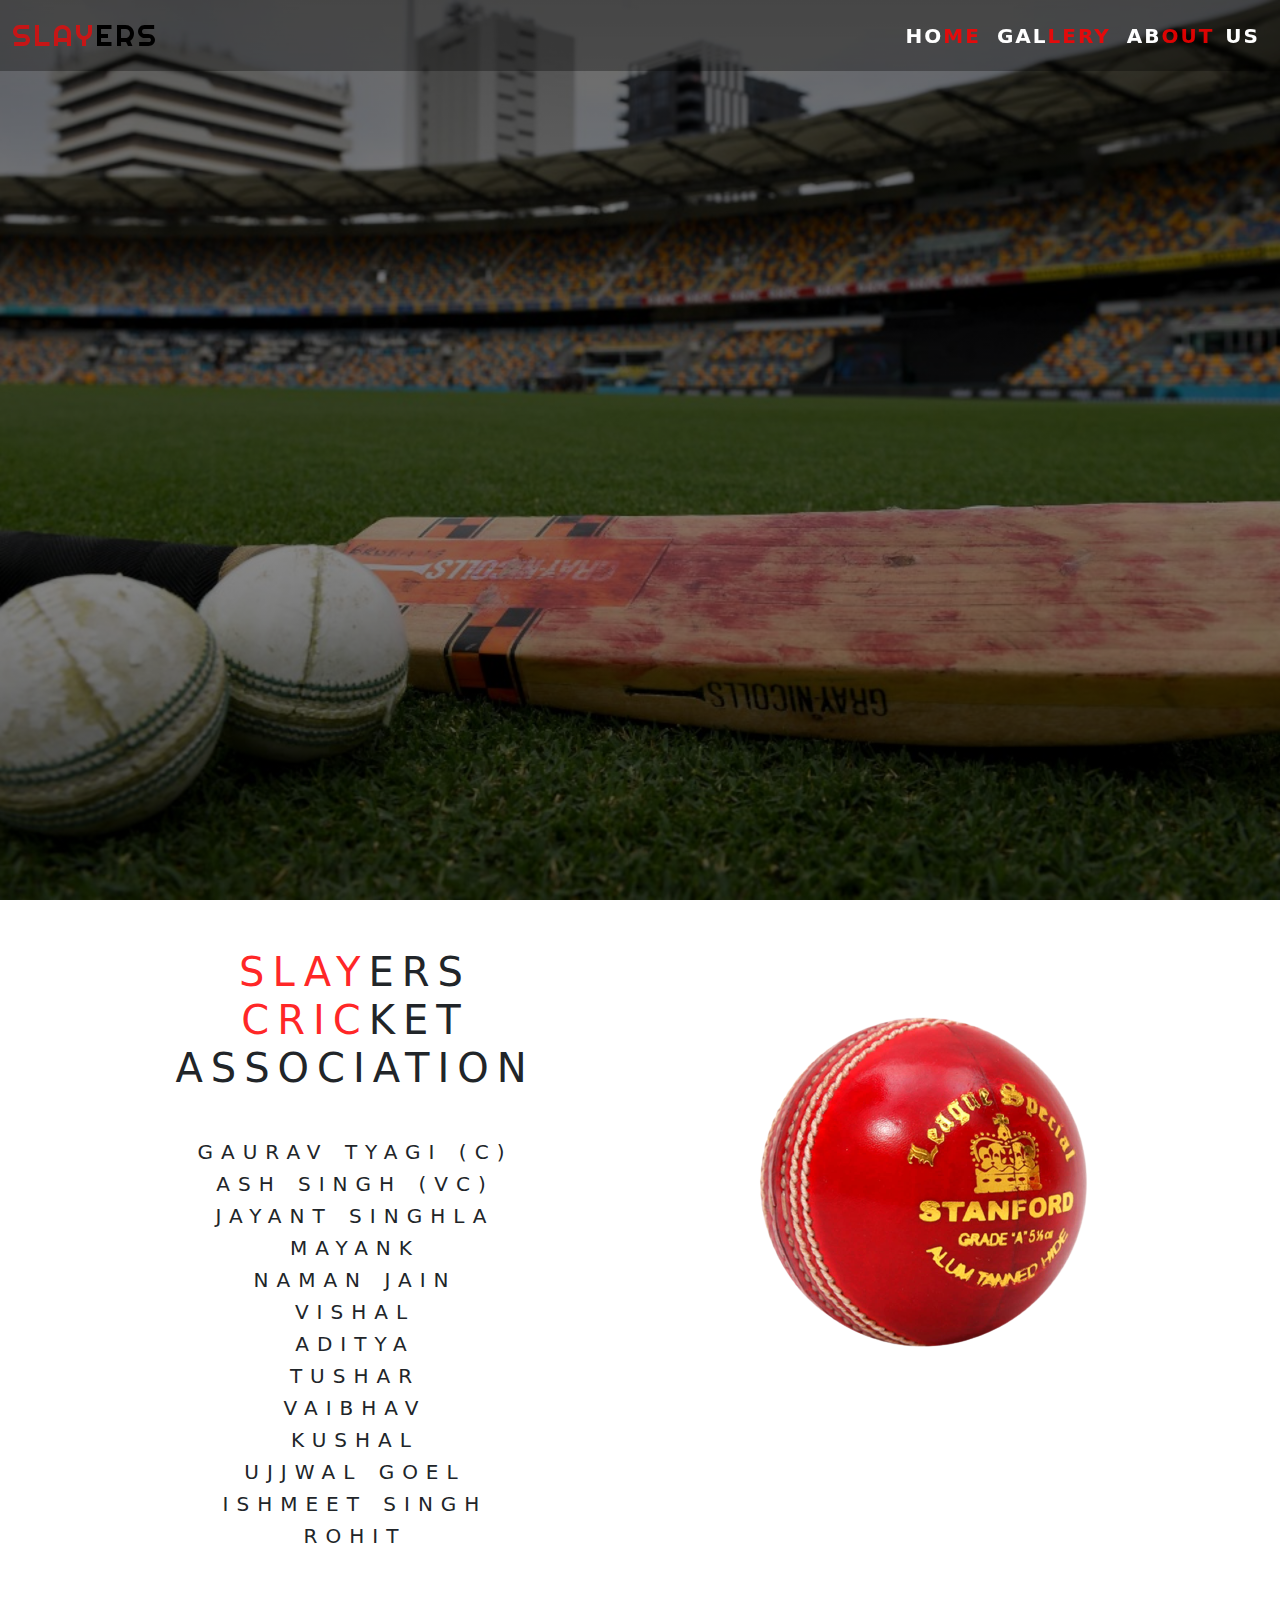
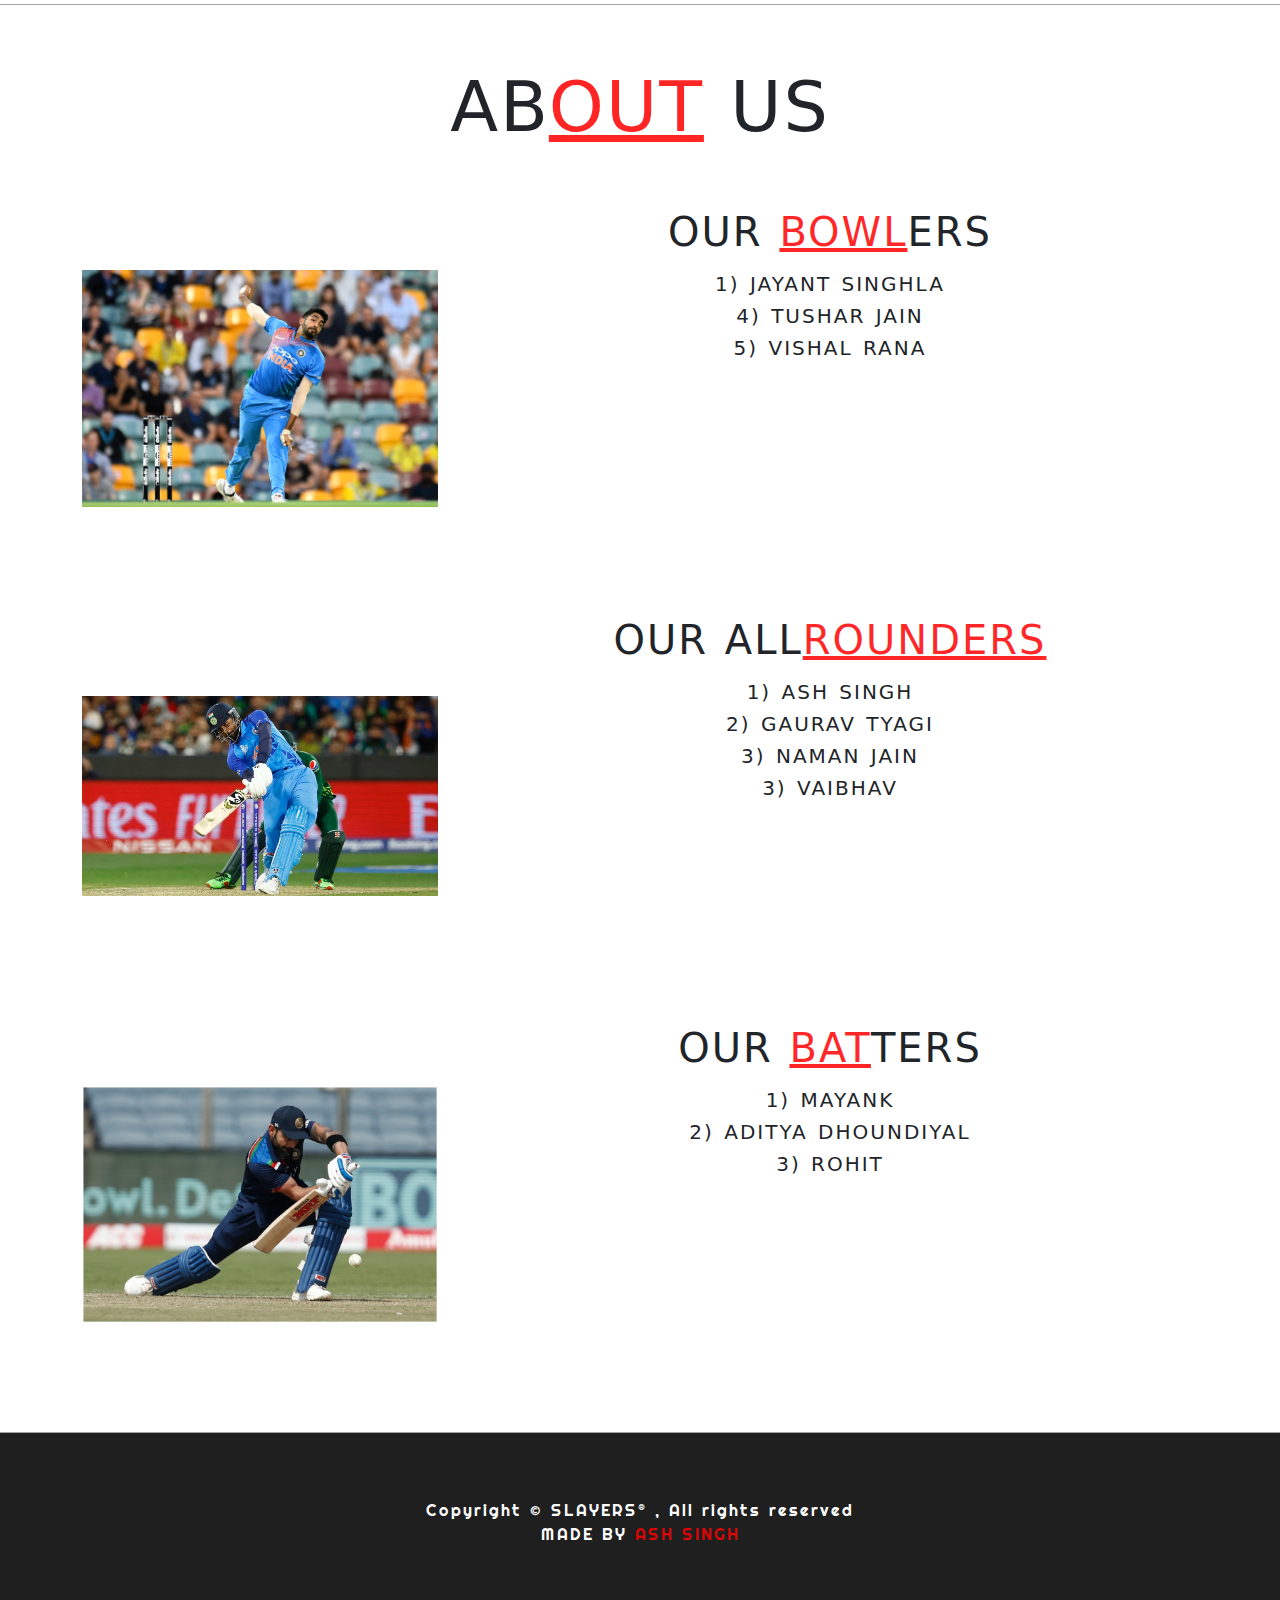
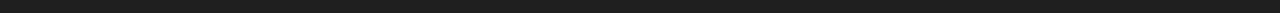
==== index.html @ 82006637 "SLAYER" ====
<!DOCTYPE html>
<html lang="en">
  <head>
    <meta charset="UTF-8" />
    <meta http-equiv="X-UA-Compatible" content="IE=edge" />
    <meta name="viewport" content="width=device-width, initial-scale=1.0" />
    <title>SLAYERS</title>
    <link rel="stylesheet" href="./assests/style.css" />
    <link rel="stylesheet" href="https://cdnjs.cloudflare.com/ajax/libs/font-awesome/6.4.0/css/all.min.css" integrity="sha512-iecdLmaskl7CVkqkXNQ/ZH/XLlvWZOJyj7Yy7tcenmpD1ypASozpmT/E0iPtmFIB46ZmdtAc9eNBvH0H/ZpiBw==" crossorigin="anonymous" referrerpolicy="no-referrer" />
    <link
      rel="stylesheet"
      href="./assests/bootstrap-5.1.3/dist/css/bootstrap.min.css"
    />
    <link rel="icon" href="./assests/Images/dsc-removebg-preview.png">
  </head>
  <body>

    <!-- top button -->
    <a href="#" class="to-top">
      <i class="fas fa-chevron-up"></i>
    </a>

    <!-- NAVBAR -->

     <div class="bg">
      <div class="navbar navbar-expand-lg">
        <div class="container-fluid me-auto">
          <p class="navbar-brand text-black"  href="#">
            <span class="navbar_span">SLAY</span
            ><span class="navbar_span_1">ERS</span>
          </p>
          <button class="navbar-toggler"
            type="button"
            data-bs-toggle="collapse"
            data-bs-target="#abc">
            <span class="navbar-toggler-icon"></span>
          </button>

          <div class="collapse navbar-collapse" id="abc">
            <ul class="navbar-nav ms-auto mb-2 mb-lg-0">
                <li class="nav-item"><a href="index.html" class="nav-link">HO<span class="links">ME</span></a></li>
                <li class="nav-item"><a href="#" class="nav-link">GAL<span class="links">LERY</span></a></li>
                <li class="nav-item"><a href="#" class="nav-link">AB<span class="links">OUT</span> US</a></li>
            </ul>
          </div>  

          </div>
        </div>
      </div>
    </div>  




    <!-- bodypart -->
<div style="border-bottom: 1px solid rgba(0, 0, 0, 0.356);">
    <div class="container my-5" >
      <div class="row ">
        <div class="col-12 col-lg-6 col-md-6 col-sm-12  text-center" style="letter-spacing: 8px;">
          <p class="h1"> <span class="links">SLAY</span>ERS </p>
          <p class="h1"> <span class="links">CRIC</span>KET </p>
          <p class="h1"> ASSOCIATION </p>

          <p class='my-5 text-start'>
            <p class="h5 mb-2 plane" ><a href="https://www.instagram.com/gaurav9___/" class="text-dark text-decoration-none">GAURAV TYAGI (C)</a></p>
            <p class="h5 mb-2" ><a href="https://www.instagram.com/_ashpreet.singh21/" class="text-dark text-decoration-none">ASH SINGH (VC)</a></p>
            <p class="h5 mb-2" ><a href="https://www.instagram.com/jayantsinghla/" class="text-dark text-decoration-none">JAYANT SINGHLA</a></p>
            <p class="h5 mb-2" ><a href="https://www.instagram.com/mayank.ch0607/" class="text-dark text-decoration-none">MAYANK</a></p>
            <p class="h5 mb-2" ><a href="https://www.instagram.com/naman.jain_1/" class="text-dark text-decoration-none">NAMAN JAIN</a></p>
            <p class="h5 mb-2" ><a href="https://www.instagram.com/ranavishal024/" class="text-dark text-decoration-none">VISHAL</a></p>
            <p class="h5 mb-2" ><a href="https://www.instagram.com/adidh_0905/" class="text-dark text-decoration-none">ADITYA </a></p>
            <p class="h5 mb-2" ><a href="https://www.instagram.com/tusharjain387/" class="text-dark text-decoration-none">TUSHAR</a></p>
            <p class="h5 mb-2" ><a href="#" class="text-dark text-decoration-none">VAIBHAV</a></p>
            <p class="h5 mb-2" ><a href="https://www.instagram.com/kushal_gamer/" class="text-dark text-decoration-none">KUSHAL</a></p>
            <p class="h5 mb-2" ><a href="https://www.instagram.com/ujjwalgoel9/" class="text-dark text-decoration-none">UJJWAL GOEL</a></p>
            <p class="h5 mb-2" ><a href="https://www.instagram.com/ish.meet9716/" class="text-dark text-decoration-none">ISHMEET SINGH</a></p>
            <p class="h5 mb-2" ><a href="#" class="text-dark text-decoration-none">ROHIT</a></p>
          </p>
        </div>
        <div class="col-12 col-lg-6 col-md-6 col-sm-12">
          <img src="./assests/Images/ball.png" class="ball img-fluid" alt="">
        </div>
      </div>

    </div>
  </div>


<div style="border-bottom: 1px solid rgba(0, 0, 0, 0.356);">
    <div class="container text-center ">
      <p class="about" style="cursor: pointer; margin: 50px 0px;">AB<span class="links " style="text-decoration: underline;">OUT</span> US</p>

      <div class="row  my-5 justify-content-center">
        <div class="col-12 col-lg-4 col-md-4 col-sm-12 mb-3 mb-lg-0 mb-sm-3 mb-md-0">
          <div class="bg_2"></div>
        </div>
        <div class="col-12 col-lg-8 col-md-8 col-sm-12 text-center">
            <p class="h1 mb-3">OUR <span class="links" style="text-decoration: underline;">BOWL</span>ERS</p>
            <p class="h5 mb-2"> 1) JAYANT SINGHLA</p>
            <p class="h5 mb-2"> 4) TUSHAR JAIN</p>
            <p class="h5 mb-2"> 5) VISHAL RANA</p>
        </div>
      </div>

      <div class="row h-50 my-5 justify-content-center">
        <div class="col-12 col-lg-4 col-md-4 col-sm-12 mb-3 mb-lg-0 mb-sm-3 mb-md-0  ">
          <div class="bg_3"></div>
        </div>
        <div class="col-12 col-lg-8 col-md-8 col-sm-12 text-center">
            <p class="h1 mb-3">OUR ALL<span class="links" style="text-decoration: underline;">ROUNDERS</span></p>
            <p class="h5 mb-2"> 1) ASH SINGH</p>
            <p class="h5 mb-2"> 2) GAURAV TYAGI</p>
            <p class="h5 mb-2"> 3) NAMAN JAIN</p>
            <p class="h5 mb-2"> 3) VAIBHAV</p>
        </div>
      </div>

      <div class="row h-50 my-5 justify-content-center">
        <div class="col-12 col-lg-4 col-md-4 col-sm-12 mb-3 mb-lg-0 mb-sm-3 mb-md-0 ">
          <div class="bg_4"></div>
        </div>
        <div class="col-12 col-lg-8 col-md-8 col-sm-12 text-center">
            <p class="h1 mb-3">OUR <span class="links" style="text-decoration: underline;">BAT</span>TERS</p>
            <p class="h5 mb-2"> 1) MAYANK</p>
            <p class="h5 mb-2"> 2) ADITYA DHOUNDIYAL</p>
            <p class="h5 mb-2"> 3) ROHIT</p>
        </div>
      </div>

    </div>
    </div>


    <footer>
      <div class="bg_5">
        <p>	Copyright © <span style="cursor: pointer;"> SLAYERS® </span></span>, <span class="links_1">All rights reserved</span></p>
        <p>MADE BY  <a href="https://ashpreetsingh9315.github.io/" class="text-decoration-none" style="cursor: pointer;"><span class="links"> ASH SINGH </span></a></p>
      </div>
    </footer>















    <script src="./assests/bootstrap-5.1.3/dist/js/bootstrap.bundle.min.js"></script>
    <script src="./assests/Javascript.js"></script>
  </body>
</html>
---- assests/style.css ----
@import url('https://fonts.googleapis.com/css2?family=Righteous&display=swap');

*{
    margin: 0;
    padding: 0;
    box-sizing: border-box;
}

p{
    margin-bottom: 0px !important;
}

body{
    width: 100%;
    word-spacing: 2px;
    letter-spacing: 2px;
    font-family: 'Righteous', cursive;
}

.bg{
    background: linear-gradient(rgba(0, 0, 0, 0.600),rgba(0, 0, 0, 0.436),rgba(0, 0, 0, 0.568)) ,url(./Images/cricket-1.jpg) ;
    height: 100vh;
    width: 100%;
    background-position: center;
    background-repeat: no-repeat;
    background-size: cover;
}


/* top button */

.to-top {
    background:#1f1f1f;
    position: fixed;
    bottom: 16px;
    right:32px;
    width:50px;
    height:50px;
    border-radius: 50%;
    display: flex;
    align-items: center;
    justify-content: center;
    font-size:32px;
    color: white;
    text-decoration: none;
    opacity:0;
    pointer-events: none;
    transition: all .4s;
    z-index: 3000;
  }
 
  .to-top.active {
    bottom:32px;
    pointer-events: auto;
    opacity:1;
  }



/* navbar */
 
.navbar{
    background-color: rgba(0, 0, 0, 0.308);
    position: fixed !important;
    top: 0 !important;
    width: 100vw;
    z-index: 100;
} 

.navbar_span{
    font-size: 30px;
    font-family: 'Righteous', cursive;
    color: rgba(255, 0, 0, 0.696);
    cursor: pointer;
}

.navbar_span_1{
    font-family: 'Righteous', cursive;
    font-size: 30px;
    cursor: pointer;
    transition: 0.4s ;
}

.nav-link{
    font-size: 20px;
    color: white!important;
    font-weight: 600;
}

.links{
    color: rgba(255, 0, 0, 0.854) !important;
    /* background: rgba(255, 255, 255, 0.374); */
}




/* animation */

.ball{
    animation: ball 20s infinite linear;
    transition: 0.5s all;
}

 

@keyframes ball {
    100%{
        transform: rotate(-360deg);
    }
}


/* about us */

.about{
    font-size: 70px;
}


/* background image 2 */

.bg_2{
    background: url(./Images/boom.jpg) ;
    height: 40vh;
    width: 100%;
     background-repeat: no-repeat;   
     background-position: center;
     background-size: contain;
}
 

.bg_3{
    background: url(./Images/hp.webp) ;
    height: 40vh;
    width: 100%;
     background-repeat: no-repeat;   
     background-position: center;
     background-size: contain;
}

.bg_4{
    background: url(./Images/vk.jpg) ;
    height: 40vh;
    width: 100%;
     background-repeat: no-repeat;   
     background-position: center;
     background-size: contain;
}

.bg_5{
    background-color:#1f1f1f;
    color: white;
    font-family: 'Righteous', cursive;
    width: 100%;
    height: 20vh;
    display: flex;
    justify-content: center;
    align-items: center;
    flex-direction: column;
}

@media screen and (max-width: 400px) {
    .links_1{
        display: none;
    }
}
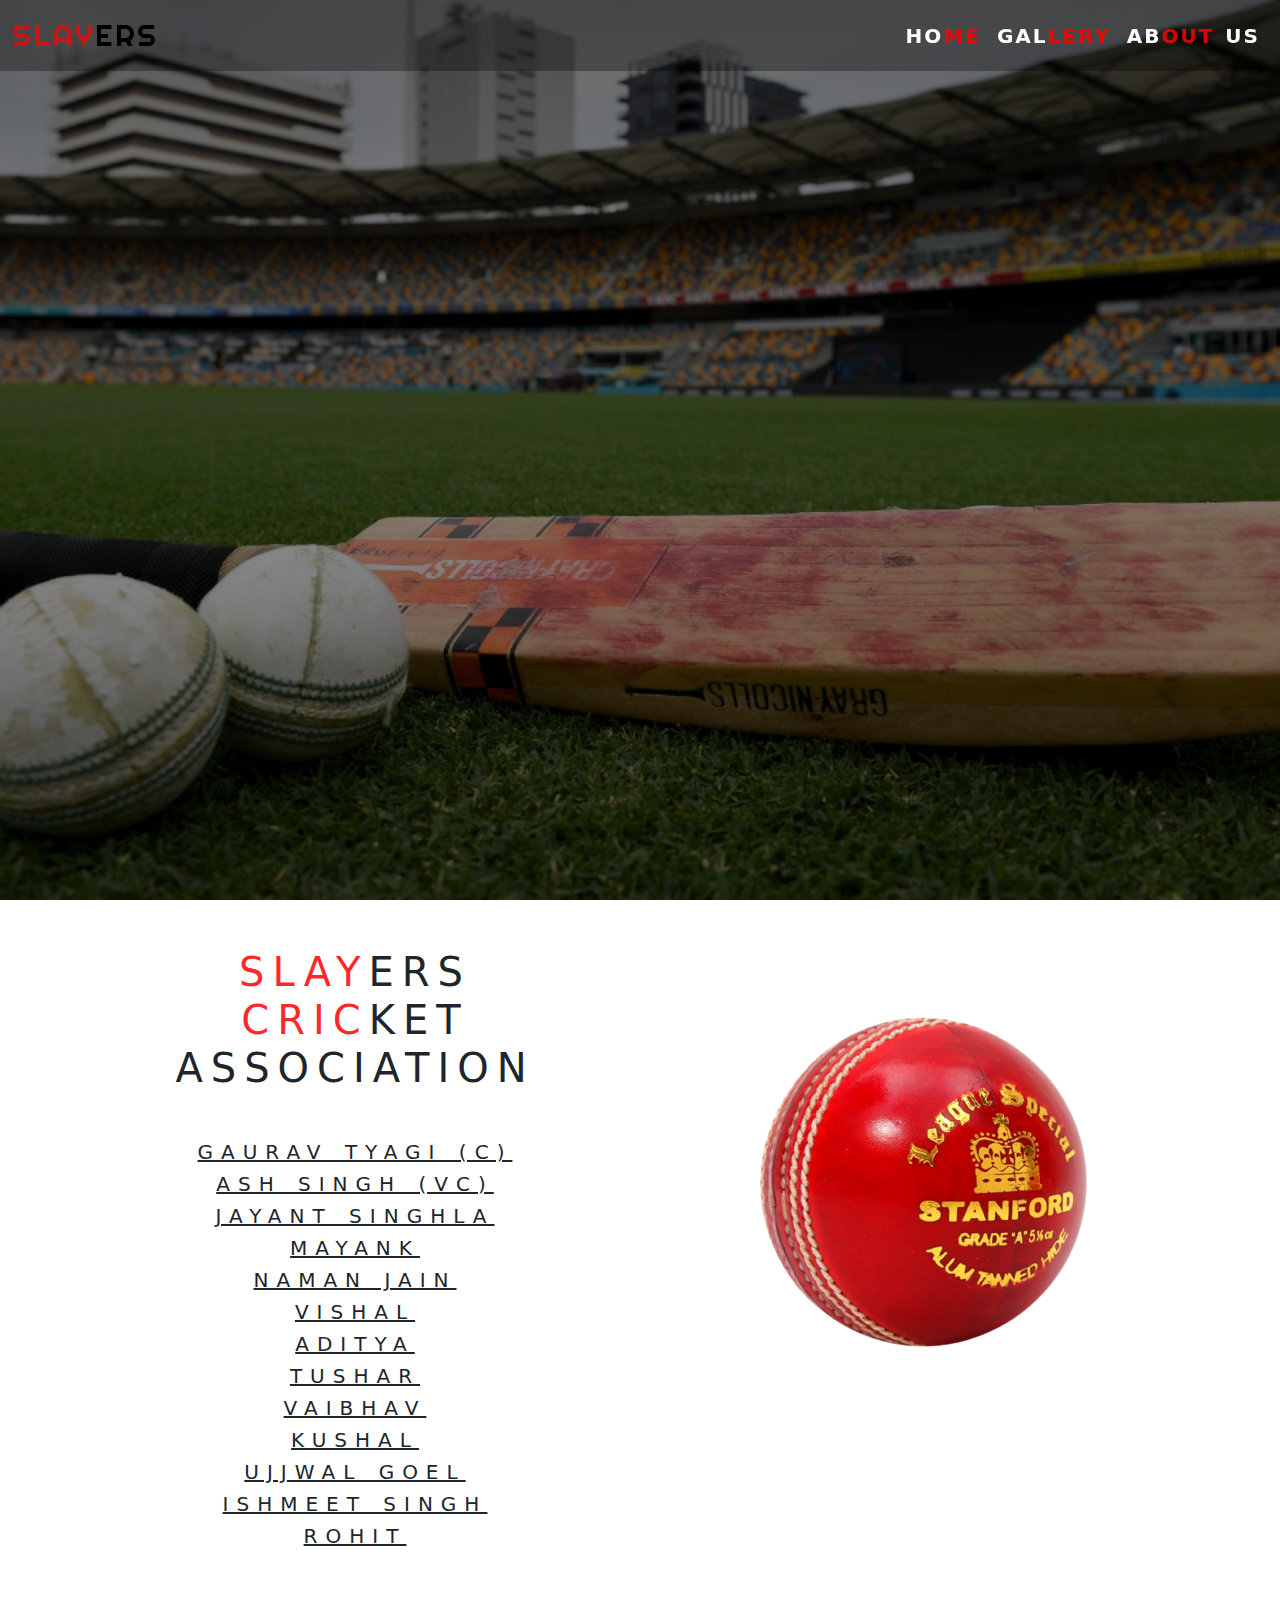
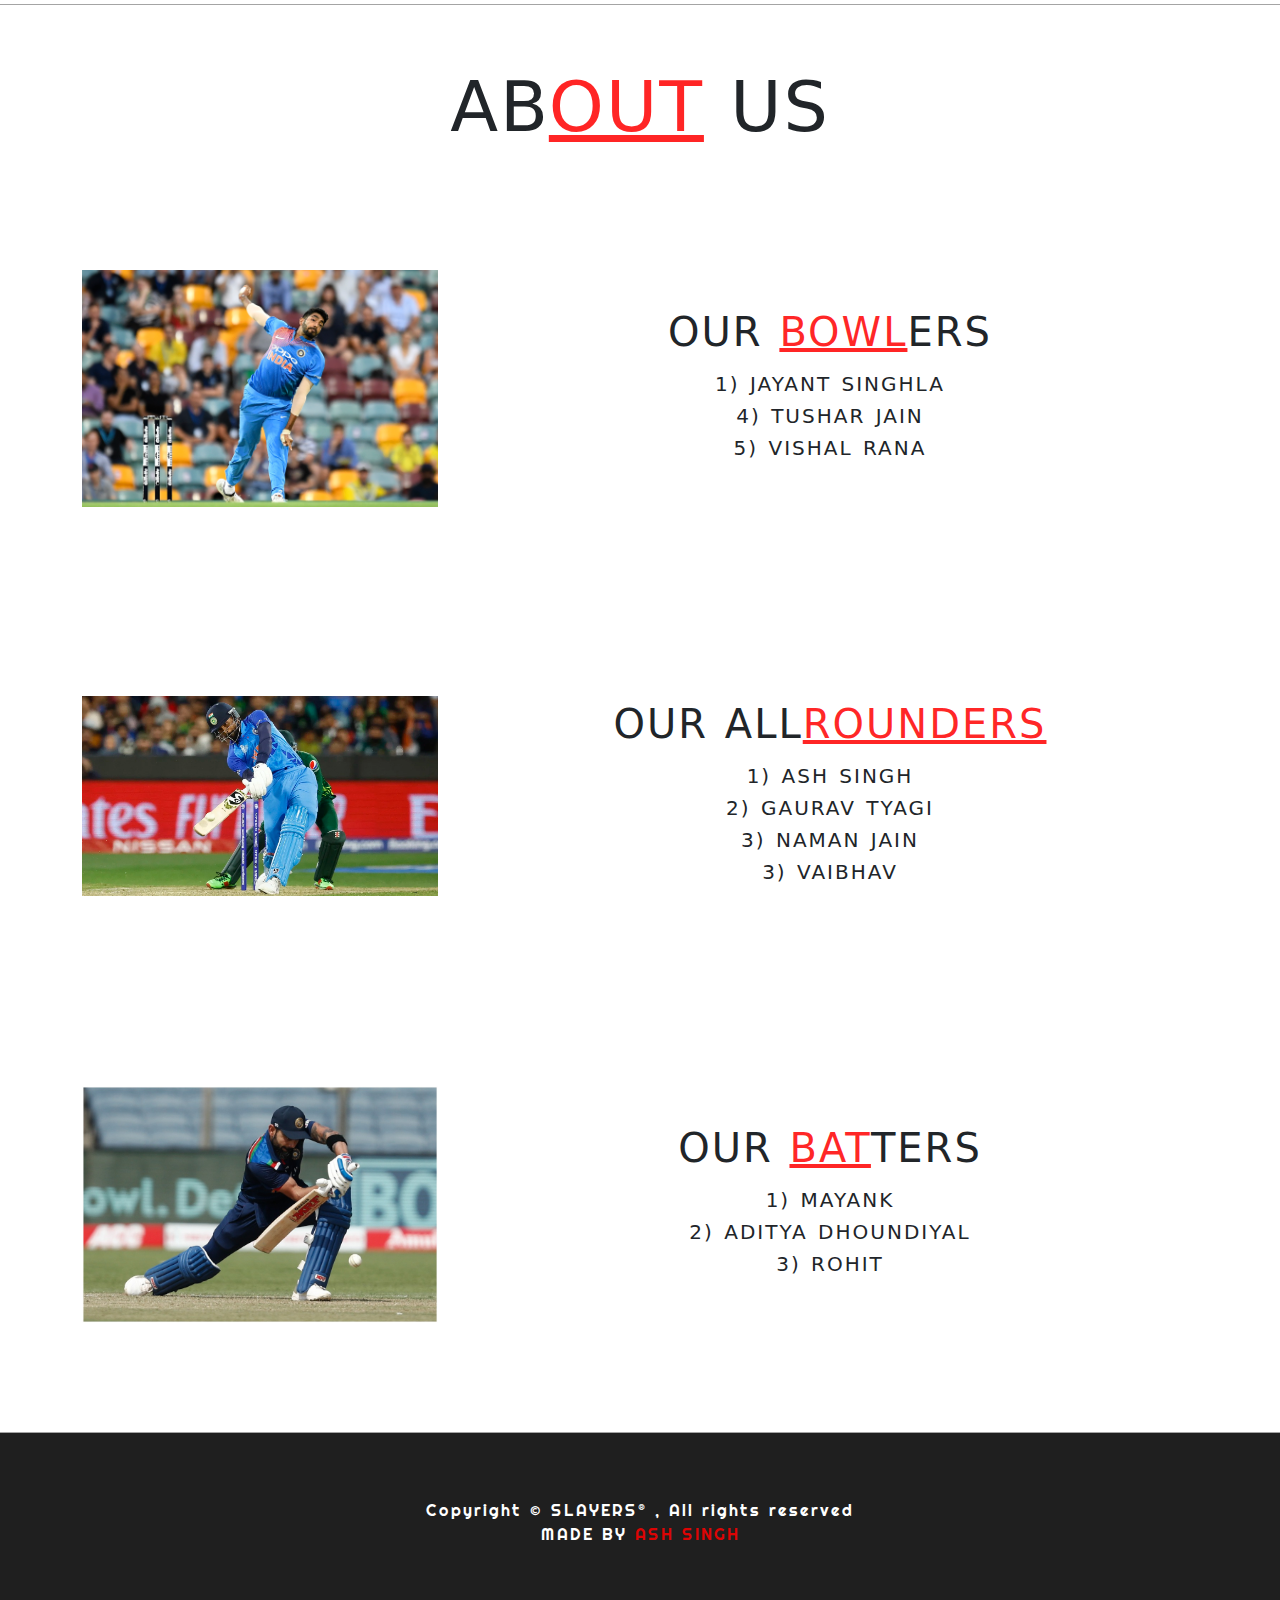
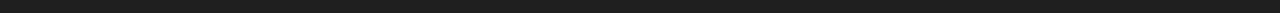
==== commit e7718a62: "slayer" ====
--- a/index.html
+++ b/index.html
@@ -35,12 +35,11 @@
             data-bs-target="#abc">
             <span class="navbar-toggler-icon"></span>
           </button>
-
           <div class="collapse navbar-collapse" id="abc">
             <ul class="navbar-nav ms-auto mb-2 mb-lg-0">
                 <li class="nav-item"><a href="index.html" class="nav-link">HO<span class="links">ME</span></a></li>
                 <li class="nav-item"><a href="#" class="nav-link">GAL<span class="links">LERY</span></a></li>
-                <li class="nav-item"><a href="#" class="nav-link">AB<span class="links">OUT</span> US</a></li>
+                <li class="nav-item"><a href="#about" class="nav-link">AB<span class="links">OUT</span> US</a></li>
             </ul>
           </div>  
 
@@ -62,19 +61,19 @@
           <p class="h1"> ASSOCIATION </p>
 
           <p class='my-5 text-start'>
-            <p class="h5 mb-2 plane" ><a href="https://www.instagram.com/gaurav9___/" class="text-dark text-decoration-none">GAURAV TYAGI (C)</a></p>
-            <p class="h5 mb-2" ><a href="https://www.instagram.com/_ashpreet.singh21/" class="text-dark text-decoration-none">ASH SINGH (VC)</a></p>
-            <p class="h5 mb-2" ><a href="https://www.instagram.com/jayantsinghla/" class="text-dark text-decoration-none">JAYANT SINGHLA</a></p>
-            <p class="h5 mb-2" ><a href="https://www.instagram.com/mayank.ch0607/" class="text-dark text-decoration-none">MAYANK</a></p>
-            <p class="h5 mb-2" ><a href="https://www.instagram.com/naman.jain_1/" class="text-dark text-decoration-none">NAMAN JAIN</a></p>
-            <p class="h5 mb-2" ><a href="https://www.instagram.com/ranavishal024/" class="text-dark text-decoration-none">VISHAL</a></p>
-            <p class="h5 mb-2" ><a href="https://www.instagram.com/adidh_0905/" class="text-dark text-decoration-none">ADITYA </a></p>
-            <p class="h5 mb-2" ><a href="https://www.instagram.com/tusharjain387/" class="text-dark text-decoration-none">TUSHAR</a></p>
-            <p class="h5 mb-2" ><a href="#" class="text-dark text-decoration-none">VAIBHAV</a></p>
-            <p class="h5 mb-2" ><a href="https://www.instagram.com/kushal_gamer/" class="text-dark text-decoration-none">KUSHAL</a></p>
-            <p class="h5 mb-2" ><a href="https://www.instagram.com/ujjwalgoel9/" class="text-dark text-decoration-none">UJJWAL GOEL</a></p>
-            <p class="h5 mb-2" ><a href="https://www.instagram.com/ish.meet9716/" class="text-dark text-decoration-none">ISHMEET SINGH</a></p>
-            <p class="h5 mb-2" ><a href="#" class="text-dark text-decoration-none">ROHIT</a></p>
+            <p class="h5 mb-2 plane" ><a href="https://www.instagram.com/gaurav9___/" class="text-dark  ">GAURAV TYAGI (C)</a></p>
+            <p class="h5 mb-2" ><a href="https://www.instagram.com/_ashpreet.singh21/" class="text-dark  ">ASH SINGH (VC)</a></p>
+            <p class="h5 mb-2" ><a href="https://www.instagram.com/jayantsinghla/" class="text-dark  ">JAYANT SINGHLA</a></p>
+            <p class="h5 mb-2" ><a href="https://www.instagram.com/mayank.ch0607/" class="text-dark  ">MAYANK</a></p>
+            <p class="h5 mb-2" ><a href="https://www.instagram.com/naman.jain_1/" class="text-dark  ">NAMAN JAIN</a></p>
+            <p class="h5 mb-2" ><a href="https://www.instagram.com/ranavishal024/" class="text-dark  ">VISHAL</a></p>
+            <p class="h5 mb-2" ><a href="https://www.instagram.com/adidh_0905/" class="text-dark   ">ADITYA </a></p>
+            <p class="h5 mb-2" ><a href="https://www.instagram.com/tusharjain387/" class="text-dark  ">TUSHAR</a></p>
+            <p class="h5 mb-2" ><a href="https://www.instagram.com/vaibh.av2611/" class="text-dark">VAIBHAV</a></p>
+            <p class="h5 mb-2" ><a href="https://www.instagram.com/kushal_gamer/" class="text-dark  ">KUSHAL</a></p>
+            <p class="h5 mb-2" ><a href="https://www.instagram.com/ujjwalgoel9/" class="text-dark  ">UJJWAL GOEL</a></p>
+            <p class="h5 mb-2" ><a href="https://www.instagram.com/ish.meet9716/" class="text-dark  ">ISHMEET SINGH</a></p>
+            <p class="h5 mb-2" ><a href="#" class="text-dark  "  id="about">ROHIT</a></p>
           </p>
         </div>
         <div class="col-12 col-lg-6 col-md-6 col-sm-12">
@@ -87,10 +86,10 @@
 
 
 <div style="border-bottom: 1px solid rgba(0, 0, 0, 0.356);">
-    <div class="container text-center ">
+    <div class="container text-center" >
       <p class="about" style="cursor: pointer; margin: 50px 0px;">AB<span class="links " style="text-decoration: underline;">OUT</span> US</p>
 
-      <div class="row  my-5 justify-content-center">
+      <div class="row  my-5 justify-content-center align-items-center">
         <div class="col-12 col-lg-4 col-md-4 col-sm-12 mb-3 mb-lg-0 mb-sm-3 mb-md-0">
           <div class="bg_2"></div>
         </div>
@@ -102,7 +101,7 @@
         </div>
       </div>
 
-      <div class="row h-50 my-5 justify-content-center">
+      <div class="row h-50 my-5 justify-content-center align-items-center">
         <div class="col-12 col-lg-4 col-md-4 col-sm-12 mb-3 mb-lg-0 mb-sm-3 mb-md-0  ">
           <div class="bg_3"></div>
         </div>
@@ -115,7 +114,7 @@
         </div>
       </div>
 
-      <div class="row h-50 my-5 justify-content-center">
+      <div class="row h-50 my-5 justify-content-center align-items-center">
         <div class="col-12 col-lg-4 col-md-4 col-sm-12 mb-3 mb-lg-0 mb-sm-3 mb-md-0 ">
           <div class="bg_4"></div>
         </div>
--- a/assests/style.css
+++ b/assests/style.css
@@ -33,7 +33,7 @@
     background:#1f1f1f;
     position: fixed;
     bottom: 16px;
-    right:32px;
+    right:56px;
     width:50px;
     height:50px;
     border-radius: 50%;
@@ -46,7 +46,7 @@
     opacity:0;
     pointer-events: none;
     transition: all .4s;
-    z-index: 3000;
+    z-index: 30;
   }
  
   .to-top.active {
@@ -65,6 +65,7 @@
     top: 0 !important;
     width: 100vw;
     z-index: 100;
+    transition: 20s all;
 } 
 
 .navbar_span{
@@ -165,3 +166,10 @@
         display: none;
     }
 }
+
+@media screen and (max-width:700px) {
+.bg{
+    height: 86vh;
+}   
+    
+}
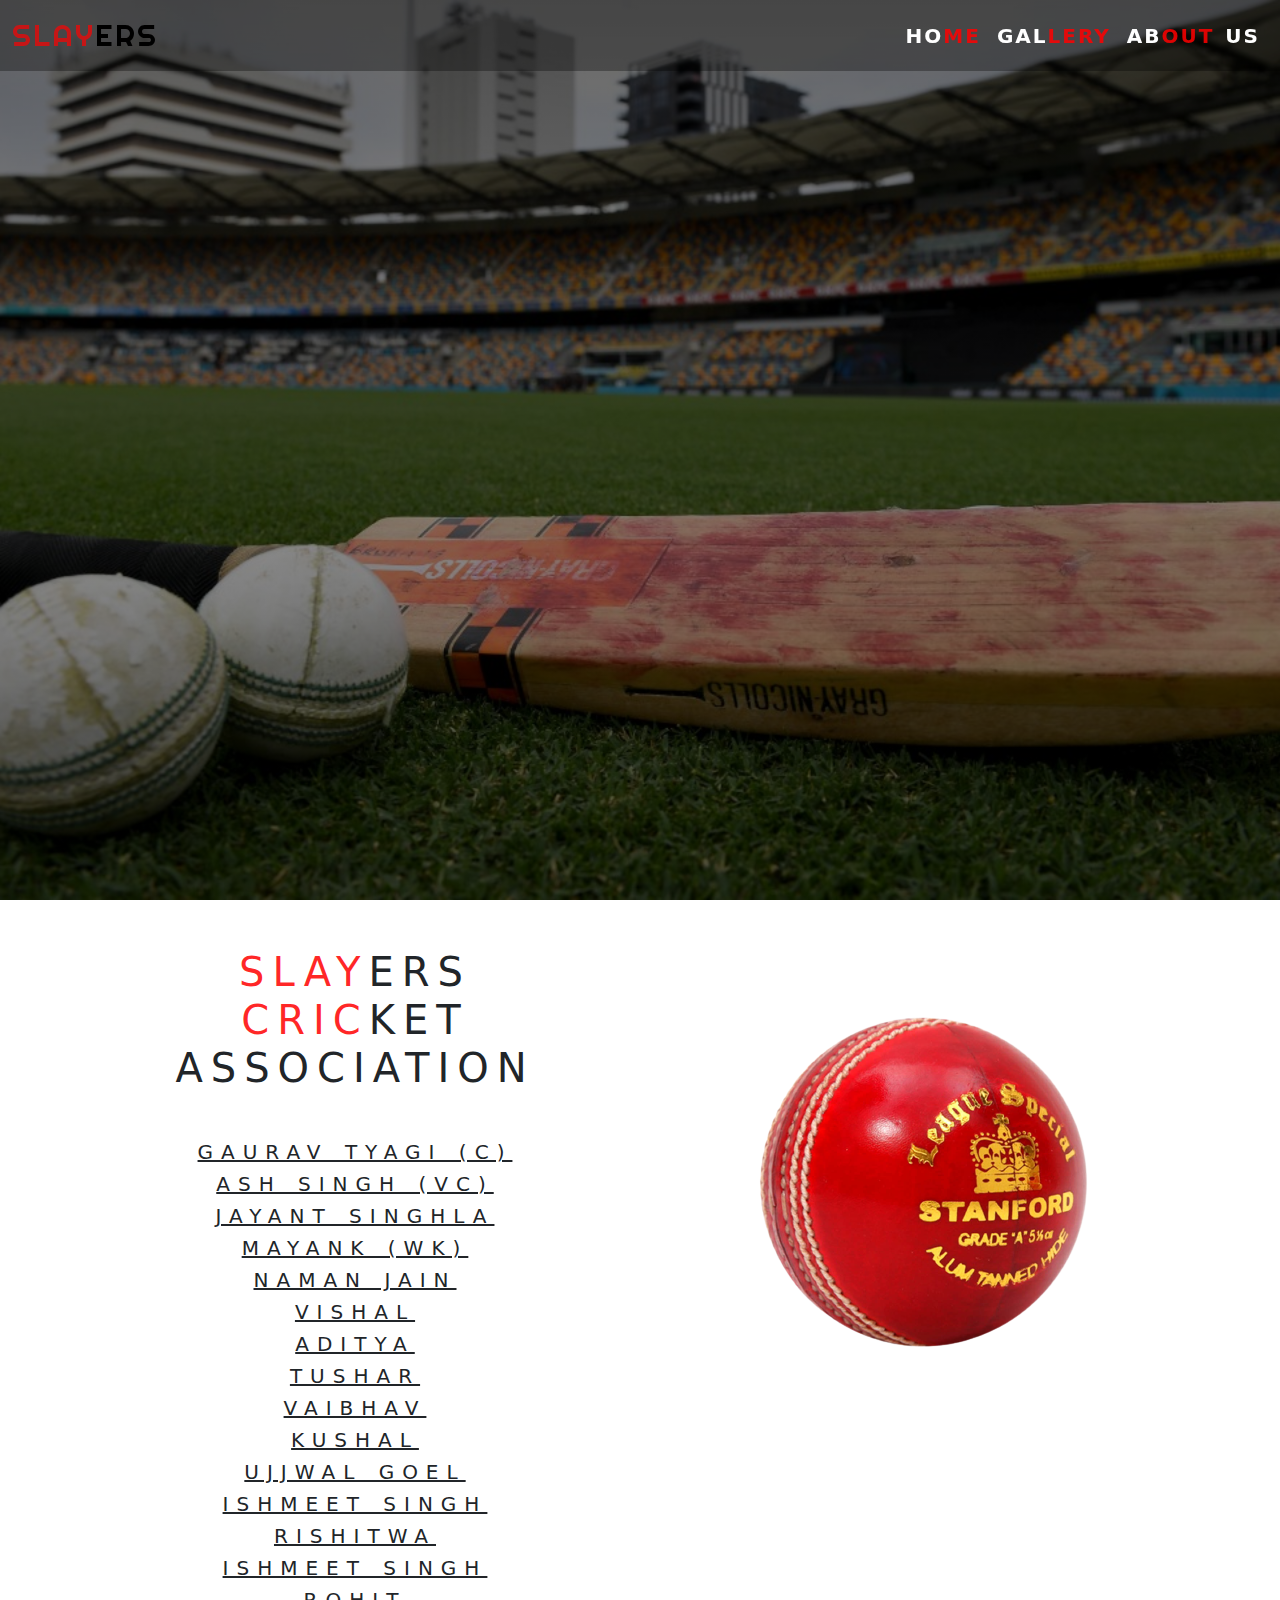
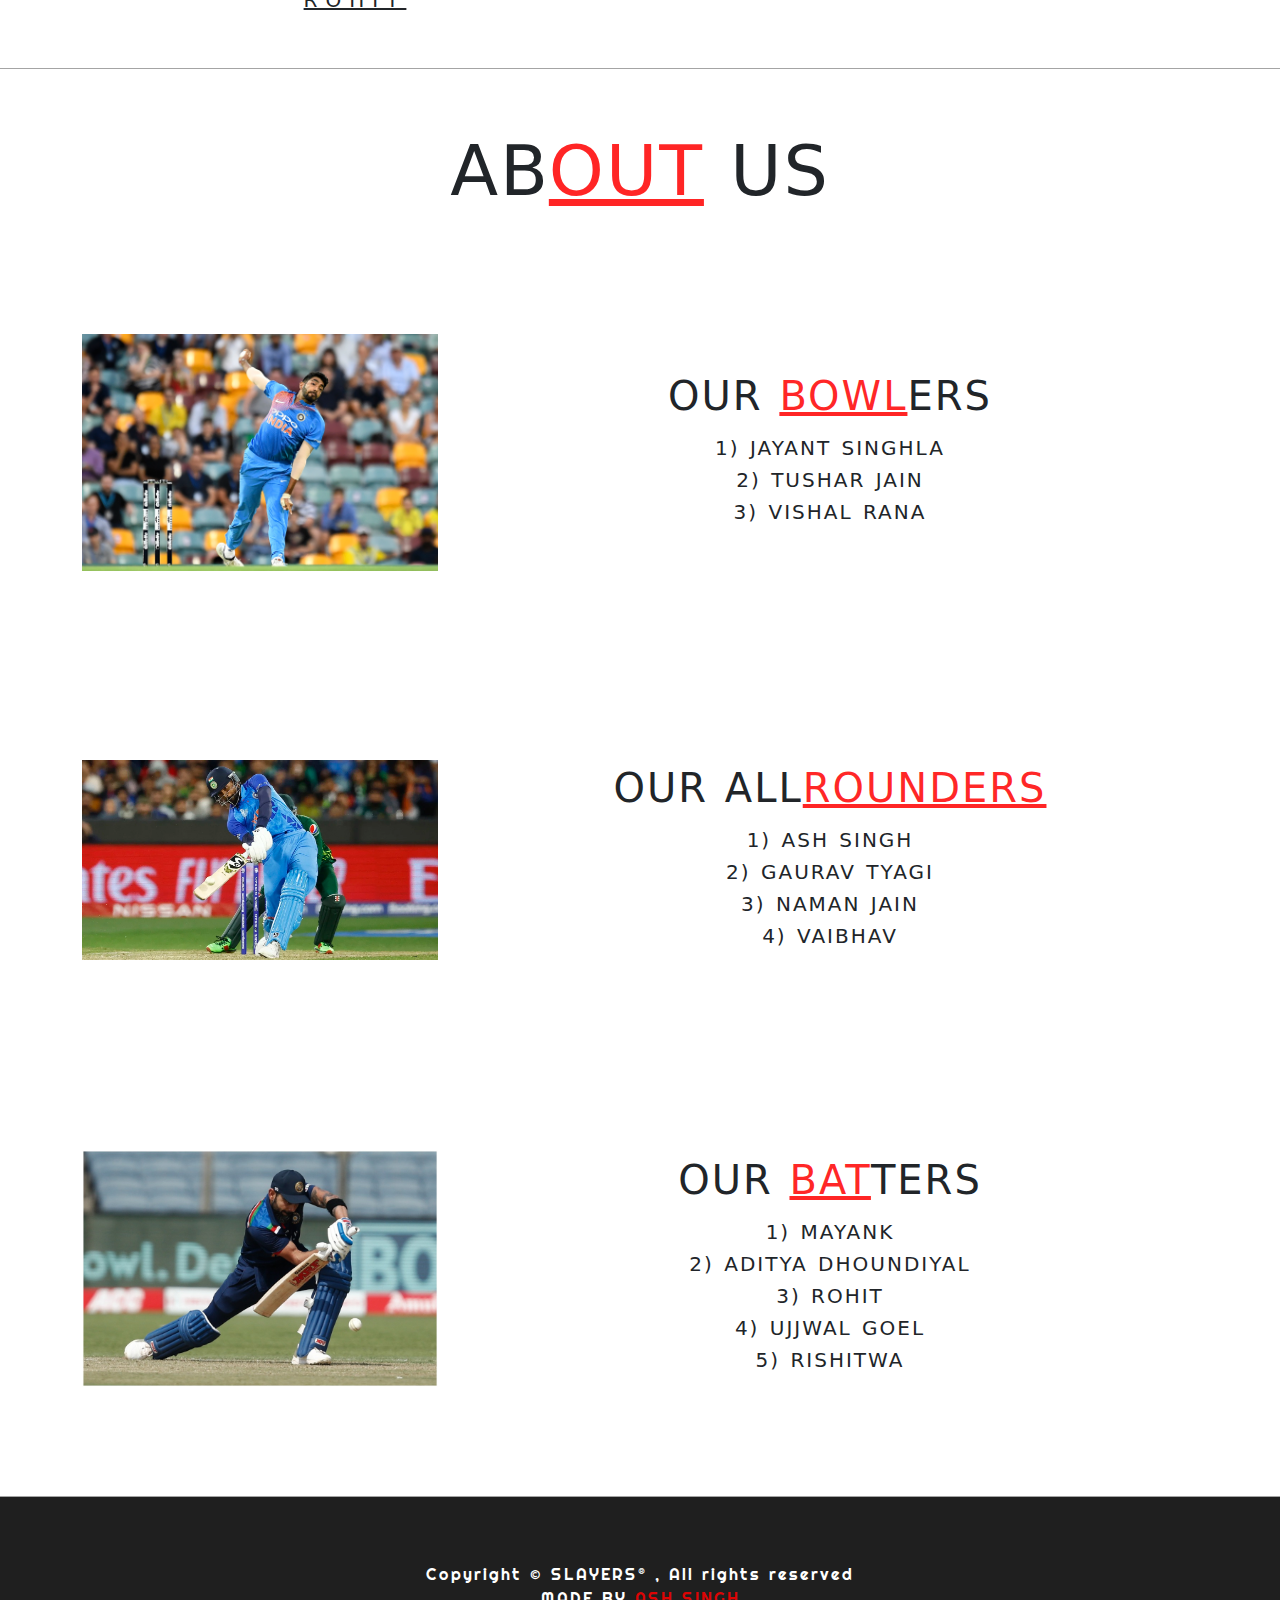
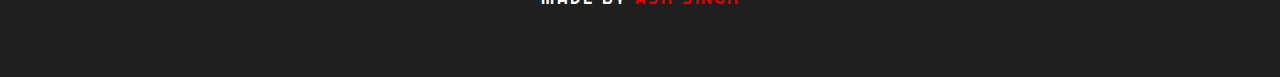
==== commit 4b6f3bfb: "slayer" ====
--- a/index.html
+++ b/index.html
@@ -64,7 +64,7 @@
             <p class="h5 mb-2 plane" ><a href="https://www.instagram.com/gaurav9___/" class="text-dark  ">GAURAV TYAGI (C)</a></p>
             <p class="h5 mb-2" ><a href="https://www.instagram.com/_ashpreet.singh21/" class="text-dark  ">ASH SINGH (VC)</a></p>
             <p class="h5 mb-2" ><a href="https://www.instagram.com/jayantsinghla/" class="text-dark  ">JAYANT SINGHLA</a></p>
-            <p class="h5 mb-2" ><a href="https://www.instagram.com/mayank.ch0607/" class="text-dark  ">MAYANK</a></p>
+            <p class="h5 mb-2" ><a href="https://www.instagram.com/mayank.ch0607/" class="text-dark  ">MAYANK (WK)</a></p>
             <p class="h5 mb-2" ><a href="https://www.instagram.com/naman.jain_1/" class="text-dark  ">NAMAN JAIN</a></p>
             <p class="h5 mb-2" ><a href="https://www.instagram.com/ranavishal024/" class="text-dark  ">VISHAL</a></p>
             <p class="h5 mb-2" ><a href="https://www.instagram.com/adidh_0905/" class="text-dark   ">ADITYA </a></p>
@@ -73,7 +73,9 @@
             <p class="h5 mb-2" ><a href="https://www.instagram.com/kushal_gamer/" class="text-dark  ">KUSHAL</a></p>
             <p class="h5 mb-2" ><a href="https://www.instagram.com/ujjwalgoel9/" class="text-dark  ">UJJWAL GOEL</a></p>
             <p class="h5 mb-2" ><a href="https://www.instagram.com/ish.meet9716/" class="text-dark  ">ISHMEET SINGH</a></p>
-            <p class="h5 mb-2" ><a href="#" class="text-dark  "  id="about">ROHIT</a></p>
+            <p class="h5 mb-2" ><a href="https://www.instagram.com/_rishitva_/" class="text-dark  ">RISHITWA</a></p>
+            <p class="h5 mb-2" ><a href="https://www.instagram.com/ish.meet9716/" class="text-dark  ">ISHMEET SINGH</a></p>
+            <p class="h5 mb-2" ><a href="#" class="text-dark  " id="about">ROHIT</a></p>
           </p>
         </div>
         <div class="col-12 col-lg-6 col-md-6 col-sm-12">
@@ -96,8 +98,8 @@
         <div class="col-12 col-lg-8 col-md-8 col-sm-12 text-center">
             <p class="h1 mb-3">OUR <span class="links" style="text-decoration: underline;">BOWL</span>ERS</p>
             <p class="h5 mb-2"> 1) JAYANT SINGHLA</p>
-            <p class="h5 mb-2"> 4) TUSHAR JAIN</p>
-            <p class="h5 mb-2"> 5) VISHAL RANA</p>
+            <p class="h5 mb-2"> 2) TUSHAR JAIN</p>
+            <p class="h5 mb-2"> 3) VISHAL RANA</p>
         </div>
       </div>
 
@@ -110,7 +112,7 @@
             <p class="h5 mb-2"> 1) ASH SINGH</p>
             <p class="h5 mb-2"> 2) GAURAV TYAGI</p>
             <p class="h5 mb-2"> 3) NAMAN JAIN</p>
-            <p class="h5 mb-2"> 3) VAIBHAV</p>
+            <p class="h5 mb-2"> 4) VAIBHAV</p>
         </div>
       </div>
 
@@ -123,6 +125,8 @@
             <p class="h5 mb-2"> 1) MAYANK</p>
             <p class="h5 mb-2"> 2) ADITYA DHOUNDIYAL</p>
             <p class="h5 mb-2"> 3) ROHIT</p>
+            <p class="h5 mb-2"> 4) UJJWAL GOEL</p>
+            <p class="h5 mb-2"> 5) RISHITWA</p>
         </div>
       </div>
 
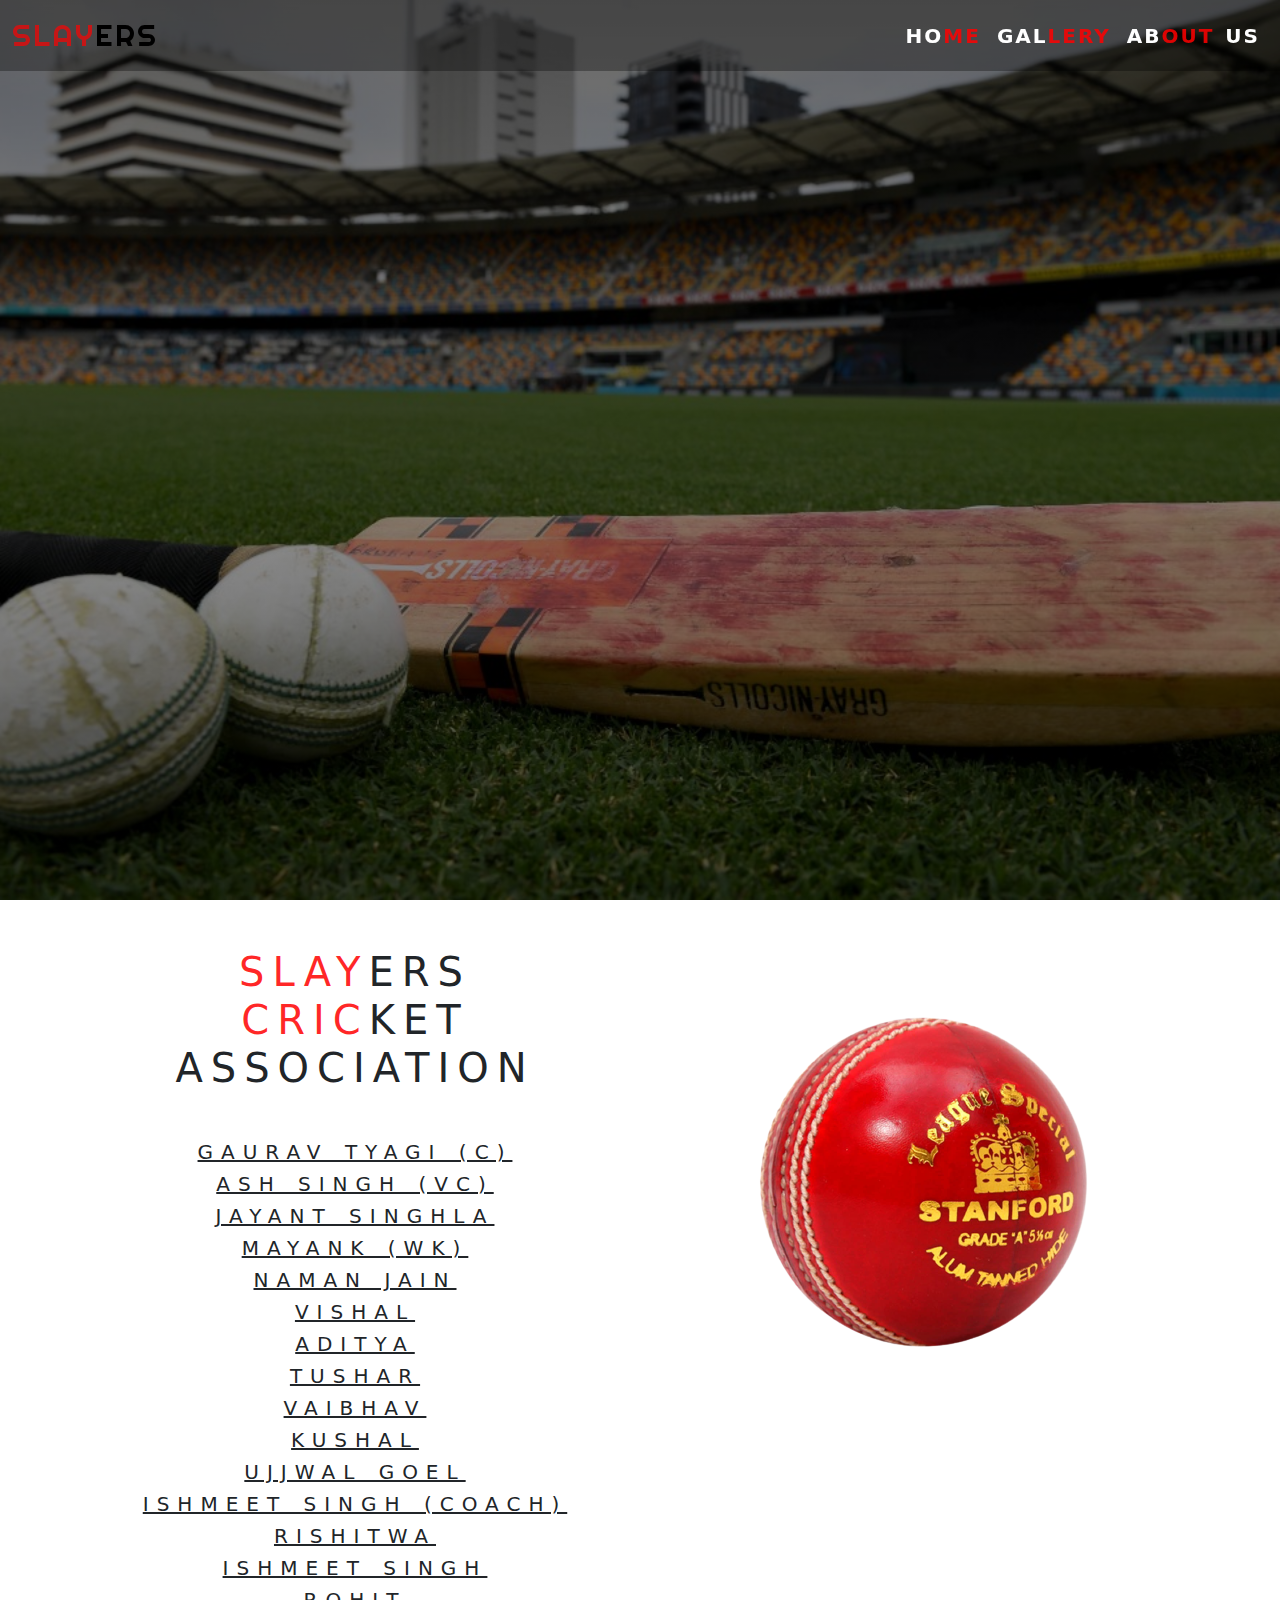
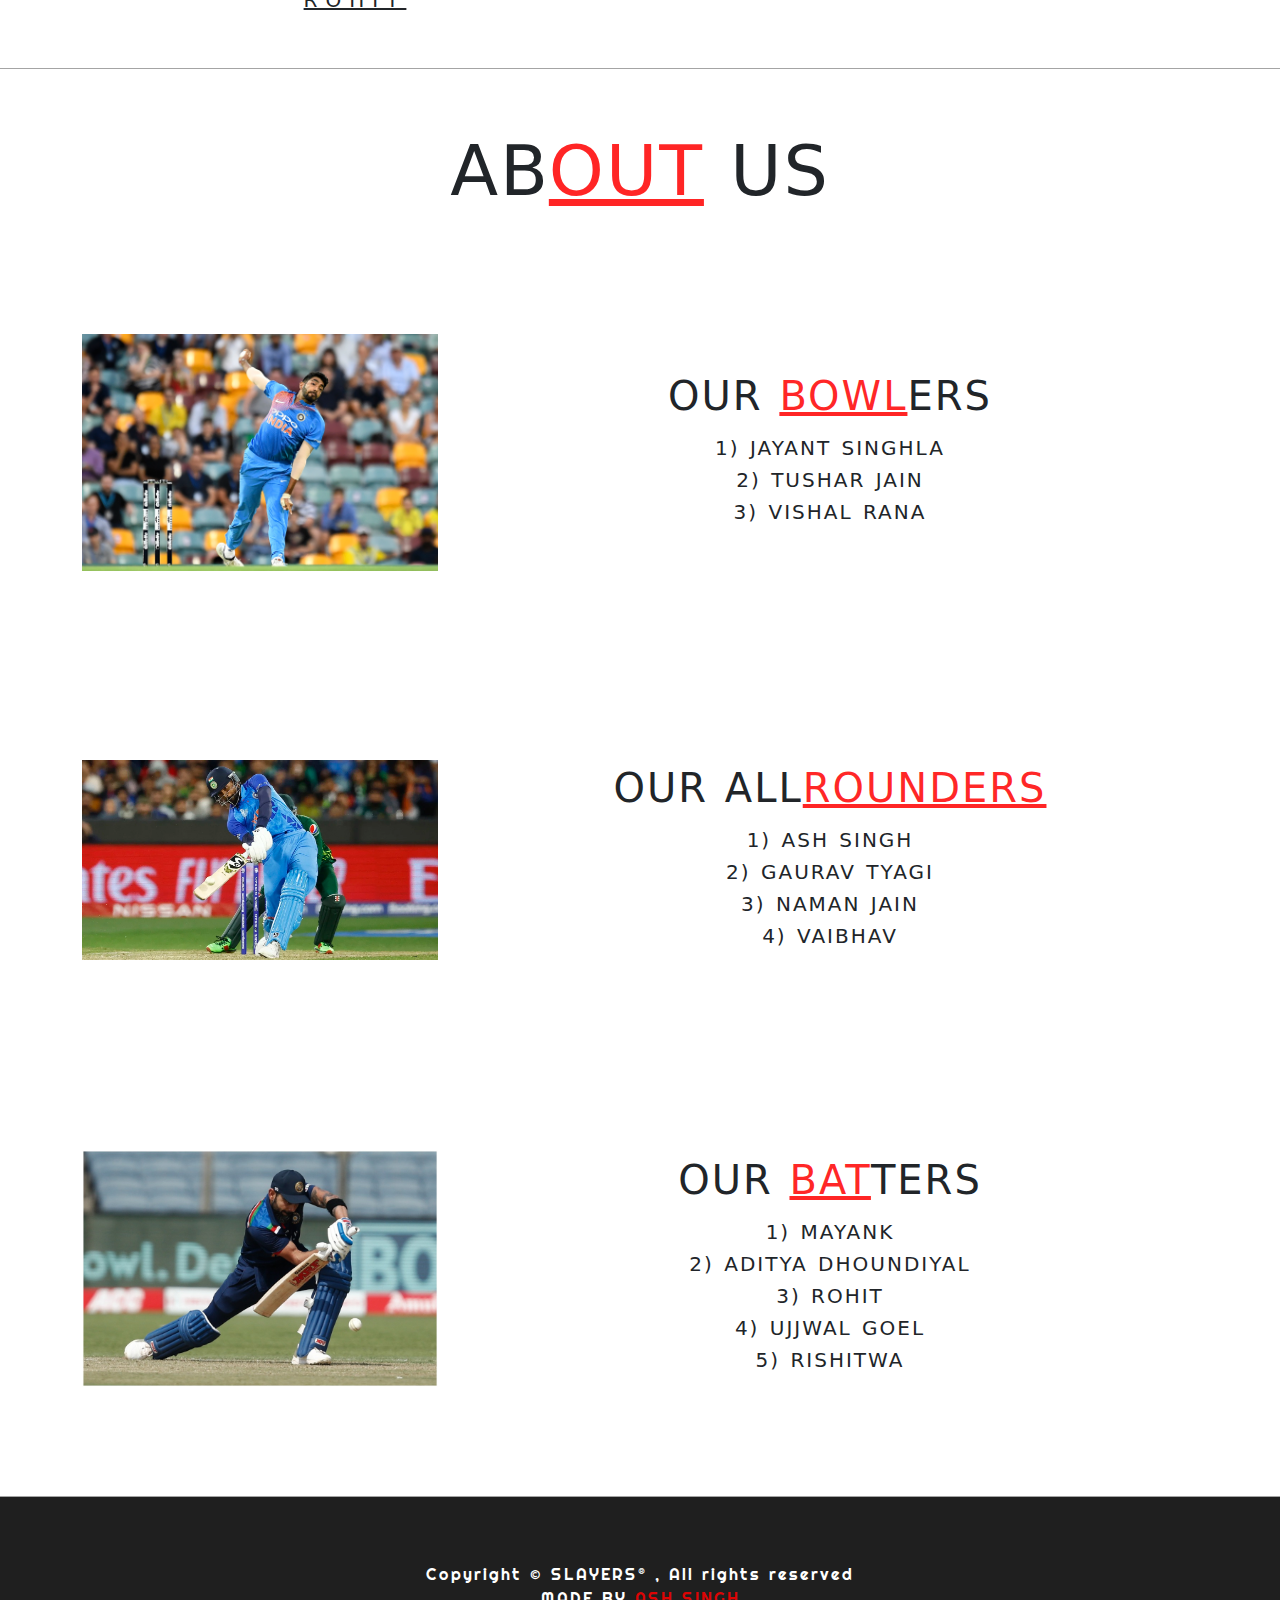
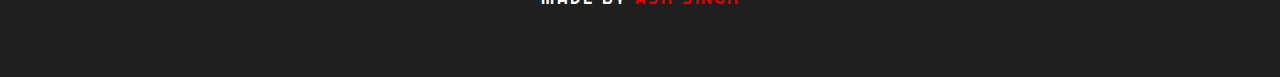
==== commit eb91628e: "slayers" ====
--- a/index.html
+++ b/index.html
@@ -72,7 +72,7 @@
             <p class="h5 mb-2" ><a href="https://www.instagram.com/vaibh.av2611/" class="text-dark">VAIBHAV</a></p>
             <p class="h5 mb-2" ><a href="https://www.instagram.com/kushal_gamer/" class="text-dark  ">KUSHAL</a></p>
             <p class="h5 mb-2" ><a href="https://www.instagram.com/ujjwalgoel9/" class="text-dark  ">UJJWAL GOEL</a></p>
-            <p class="h5 mb-2" ><a href="https://www.instagram.com/ish.meet9716/" class="text-dark  ">ISHMEET SINGH</a></p>
+            <p class="h5 mb-2" ><a href="https://www.instagram.com/ish.meet9716/" class="text-dark  ">ISHMEET SINGH (COACH)</a></p>
             <p class="h5 mb-2" ><a href="https://www.instagram.com/_rishitva_/" class="text-dark  ">RISHITWA</a></p>
             <p class="h5 mb-2" ><a href="https://www.instagram.com/ish.meet9716/" class="text-dark  ">ISHMEET SINGH</a></p>
             <p class="h5 mb-2" ><a href="#" class="text-dark  " id="about">ROHIT</a></p>
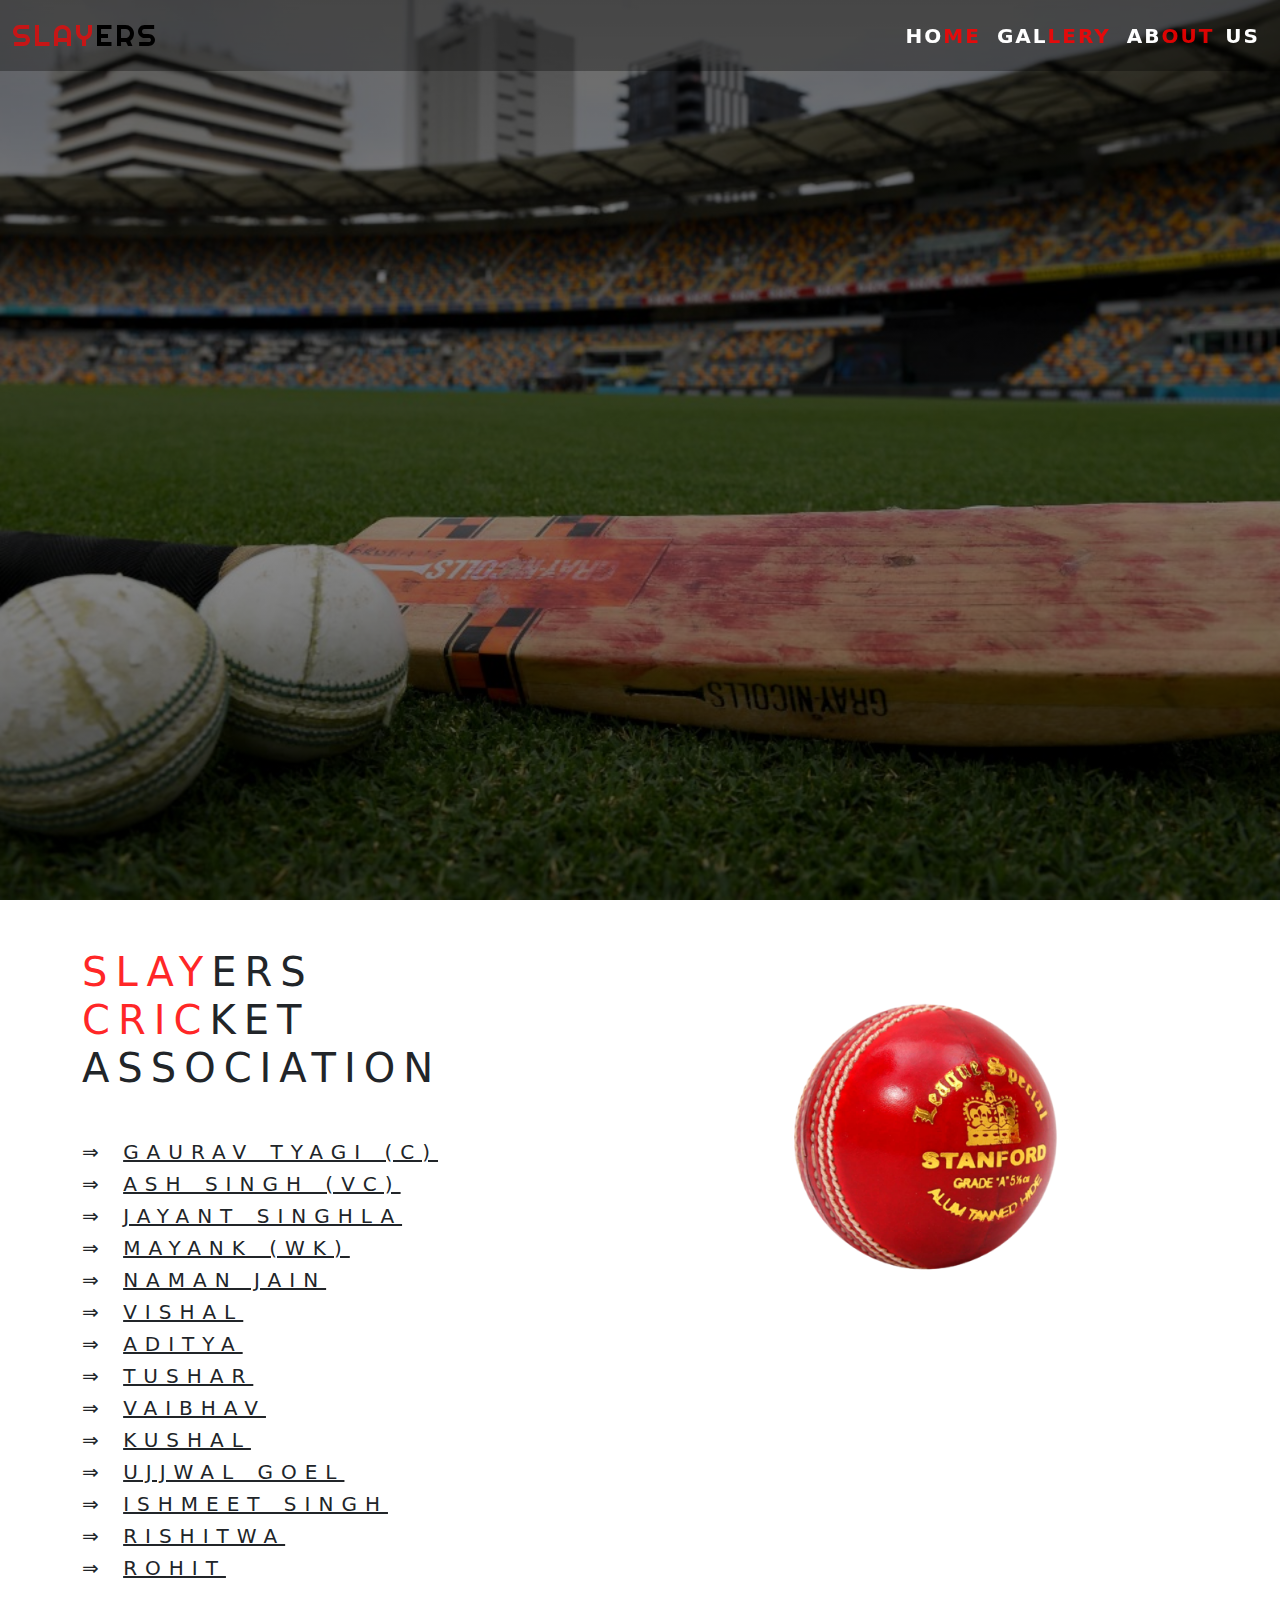
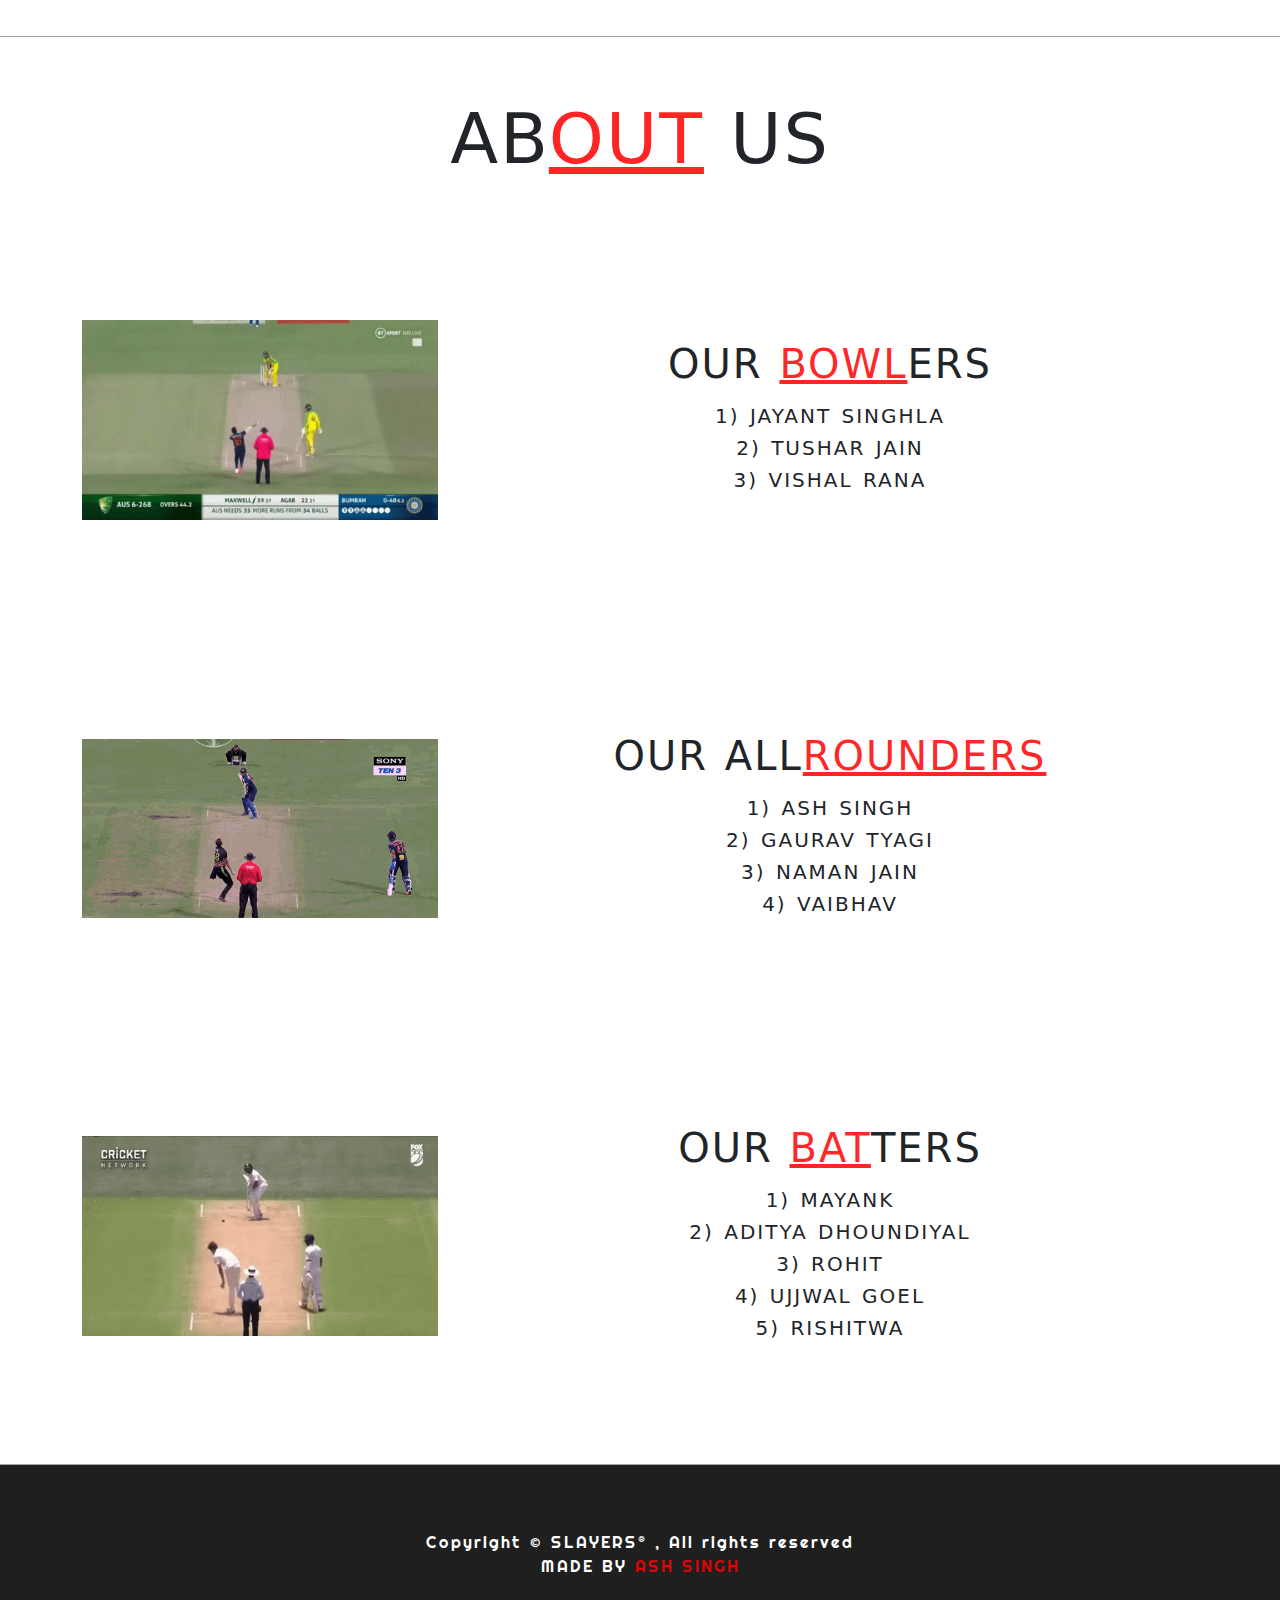
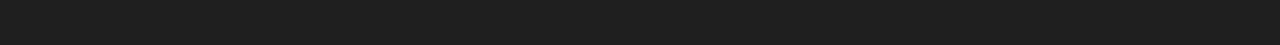
==== commit 0b17c49f: "slayers" ====
--- a/index.html
+++ b/index.html
@@ -53,32 +53,31 @@
 
     <!-- bodypart -->
 <div style="border-bottom: 1px solid rgba(0, 0, 0, 0.356);">
-    <div class="container my-5" >
+    <div class="container my-5 "  >
       <div class="row ">
-        <div class="col-12 col-lg-6 col-md-6 col-sm-12  text-center" style="letter-spacing: 8px;">
+        <div class="col-12 col-lg-6 col-md-6 col-sm-12  text-start" style="letter-spacing: 8px;">
           <p class="h1"> <span class="links">SLAY</span>ERS </p>
           <p class="h1"> <span class="links">CRIC</span>KET </p>
           <p class="h1"> ASSOCIATION </p>
 
-          <p class='my-5 text-start'>
-            <p class="h5 mb-2 plane" ><a href="https://www.instagram.com/gaurav9___/" class="text-dark  ">GAURAV TYAGI (C)</a></p>
-            <p class="h5 mb-2" ><a href="https://www.instagram.com/_ashpreet.singh21/" class="text-dark  ">ASH SINGH (VC)</a></p>
-            <p class="h5 mb-2" ><a href="https://www.instagram.com/jayantsinghla/" class="text-dark  ">JAYANT SINGHLA</a></p>
-            <p class="h5 mb-2" ><a href="https://www.instagram.com/mayank.ch0607/" class="text-dark  ">MAYANK (WK)</a></p>
-            <p class="h5 mb-2" ><a href="https://www.instagram.com/naman.jain_1/" class="text-dark  ">NAMAN JAIN</a></p>
-            <p class="h5 mb-2" ><a href="https://www.instagram.com/ranavishal024/" class="text-dark  ">VISHAL</a></p>
-            <p class="h5 mb-2" ><a href="https://www.instagram.com/adidh_0905/" class="text-dark   ">ADITYA </a></p>
-            <p class="h5 mb-2" ><a href="https://www.instagram.com/tusharjain387/" class="text-dark  ">TUSHAR</a></p>
-            <p class="h5 mb-2" ><a href="https://www.instagram.com/vaibh.av2611/" class="text-dark">VAIBHAV</a></p>
-            <p class="h5 mb-2" ><a href="https://www.instagram.com/kushal_gamer/" class="text-dark  ">KUSHAL</a></p>
-            <p class="h5 mb-2" ><a href="https://www.instagram.com/ujjwalgoel9/" class="text-dark  ">UJJWAL GOEL</a></p>
-            <p class="h5 mb-2" ><a href="https://www.instagram.com/ish.meet9716/" class="text-dark  ">ISHMEET SINGH (COACH)</a></p>
-            <p class="h5 mb-2" ><a href="https://www.instagram.com/_rishitva_/" class="text-dark  ">RISHITWA</a></p>
-            <p class="h5 mb-2" ><a href="https://www.instagram.com/ish.meet9716/" class="text-dark  ">ISHMEET SINGH</a></p>
-            <p class="h5 mb-2" ><a href="#" class="text-dark  " id="about">ROHIT</a></p>
+          <p class='my-5 text-center'>
+            <p class="h5 mb-2 plane" >&rArr; <a href="https://www.instagram.com/gaurav9___/" class="text-dark  ">GAURAV TYAGI (C)</a></p>
+            <p class="h5 mb-2" >&rArr; <a href="https://www.instagram.com/_ashpreet.singh21/" class="text-dark  ">ASH SINGH (VC)</a></p>
+            <p class="h5 mb-2" >&rArr; <a href="https://www.instagram.com/jayantsinghla/" class="text-dark  ">JAYANT SINGHLA</a></p>
+            <p class="h5 mb-2" >&rArr; <a href="https://www.instagram.com/mayank.ch0607/" class="text-dark  ">MAYANK (WK)</a></p>
+            <p class="h5 mb-2" >&rArr; <a href="https://www.instagram.com/naman.jain_1/" class="text-dark  ">NAMAN JAIN</a></p>
+            <p class="h5 mb-2" >&rArr; <a href="https://www.instagram.com/ranavishal024/" class="text-dark  ">VISHAL</a></p>
+            <p class="h5 mb-2" >&rArr; <a href="https://www.instagram.com/adidh_0905/" class="text-dark   ">ADITYA </a></p>
+            <p class="h5 mb-2" >&rArr; <a href="https://www.instagram.com/tusharjain387/" class="text-dark  ">TUSHAR</a></p>
+            <p class="h5 mb-2" >&rArr; <a href="https://www.instagram.com/vaibh.av2611/" class="text-dark">VAIBHAV</a></p>
+            <p class="h5 mb-2" >&rArr; <a href="https://www.instagram.com/kushal_gamer/" class="text-dark  ">KUSHAL</a></p>
+            <p class="h5 mb-2" >&rArr; <a href="https://www.instagram.com/ujjwalgoel9/" class="text-dark  ">UJJWAL GOEL</a></p>
+            <p class="h5 mb-2" >&rArr; <a href="https://www.instagram.com/ish.meet9716/" class="text-dark  ">  ISHMEET SINGH</a></p>
+            <p class="h5 mb-2" >&rArr; <a href="https://www.instagram.com/_rishitva_/" class="text-dark  ">RISHITWA</a></p>
+            <p class="h5 mb-2" >&rArr; <a href="#" class="text-dark  " id="about">ROHIT</a></p>
           </p>
         </div>
-        <div class="col-12 col-lg-6 col-md-6 col-sm-12">
+        <div class="col-12 col-lg-6 col-md-6 col-sm-12 text-center" >
           <img src="./assests/Images/ball.png" class="ball img-fluid" alt="">
         </div>
       </div>
@@ -91,7 +90,7 @@
     <div class="container text-center" >
       <p class="about" style="cursor: pointer; margin: 50px 0px;">AB<span class="links " style="text-decoration: underline;">OUT</span> US</p>
 
-      <div class="row  my-5 justify-content-center align-items-center">
+      <div class="row  my-5 justify-content-center align-items-center card-1">
         <div class="col-12 col-lg-4 col-md-4 col-sm-12 mb-3 mb-lg-0 mb-sm-3 mb-md-0">
           <div class="bg_2"></div>
         </div>
@@ -103,7 +102,7 @@
         </div>
       </div>
 
-      <div class="row h-50 my-5 justify-content-center align-items-center">
+      <div class="row h-50 my-5 justify-content-center align-items-center card-1">
         <div class="col-12 col-lg-4 col-md-4 col-sm-12 mb-3 mb-lg-0 mb-sm-3 mb-md-0  ">
           <div class="bg_3"></div>
         </div>
@@ -116,7 +115,7 @@
         </div>
       </div>
 
-      <div class="row h-50 my-5 justify-content-center align-items-center">
+      <div class="row h-50 my-5 justify-content-center align-items-center card-1">
         <div class="col-12 col-lg-4 col-md-4 col-sm-12 mb-3 mb-lg-0 mb-sm-3 mb-md-0 ">
           <div class="bg_4"></div>
         </div>
--- a/assests/style.css
+++ b/assests/style.css
@@ -33,7 +33,7 @@
     background:#1f1f1f;
     position: fixed;
     bottom: 16px;
-    right:56px;
+    right:16px;
     width:50px;
     height:50px;
     border-radius: 50%;
@@ -99,11 +99,11 @@
 /* animation */
 
 .ball{
-    animation: ball 20s infinite linear;
+    height: auto;
+    width: 80%;
+    animation: ball 15s infinite linear;
     transition: 0.5s all;
 }
-
- 
 
 @keyframes ball {
     100%{
@@ -122,7 +122,7 @@
 /* background image 2 */
 
 .bg_2{
-    background: url(./Images/boom.jpg) ;
+    background: url(./Images/boom\ boom.gif) ;
     height: 40vh;
     width: 100%;
      background-repeat: no-repeat;   
@@ -132,7 +132,7 @@
  
 
 .bg_3{
-    background: url(./Images/hp.webp) ;
+    background: url(./Images/hardik-pandya.gif) ;
     height: 40vh;
     width: 100%;
      background-repeat: no-repeat;   
@@ -141,7 +141,7 @@
 }
 
 .bg_4{
-    background: url(./Images/vk.jpg) ;
+    background: url(./Images/rk1.gif ) ;
     height: 40vh;
     width: 100%;
      background-repeat: no-repeat;   
@@ -171,5 +171,15 @@
 .bg{
     height: 86vh;
 }   
+
+.bg_2 , .bg_3 ,.bg_4 ,.bg_5{
+    width: 100%;
+    background-size: cover;
+}
+
+.card-1{
+    border: 1px solid rgba(0, 0, 0, 0.322);
+    padding: 15px;
+}
     
 }
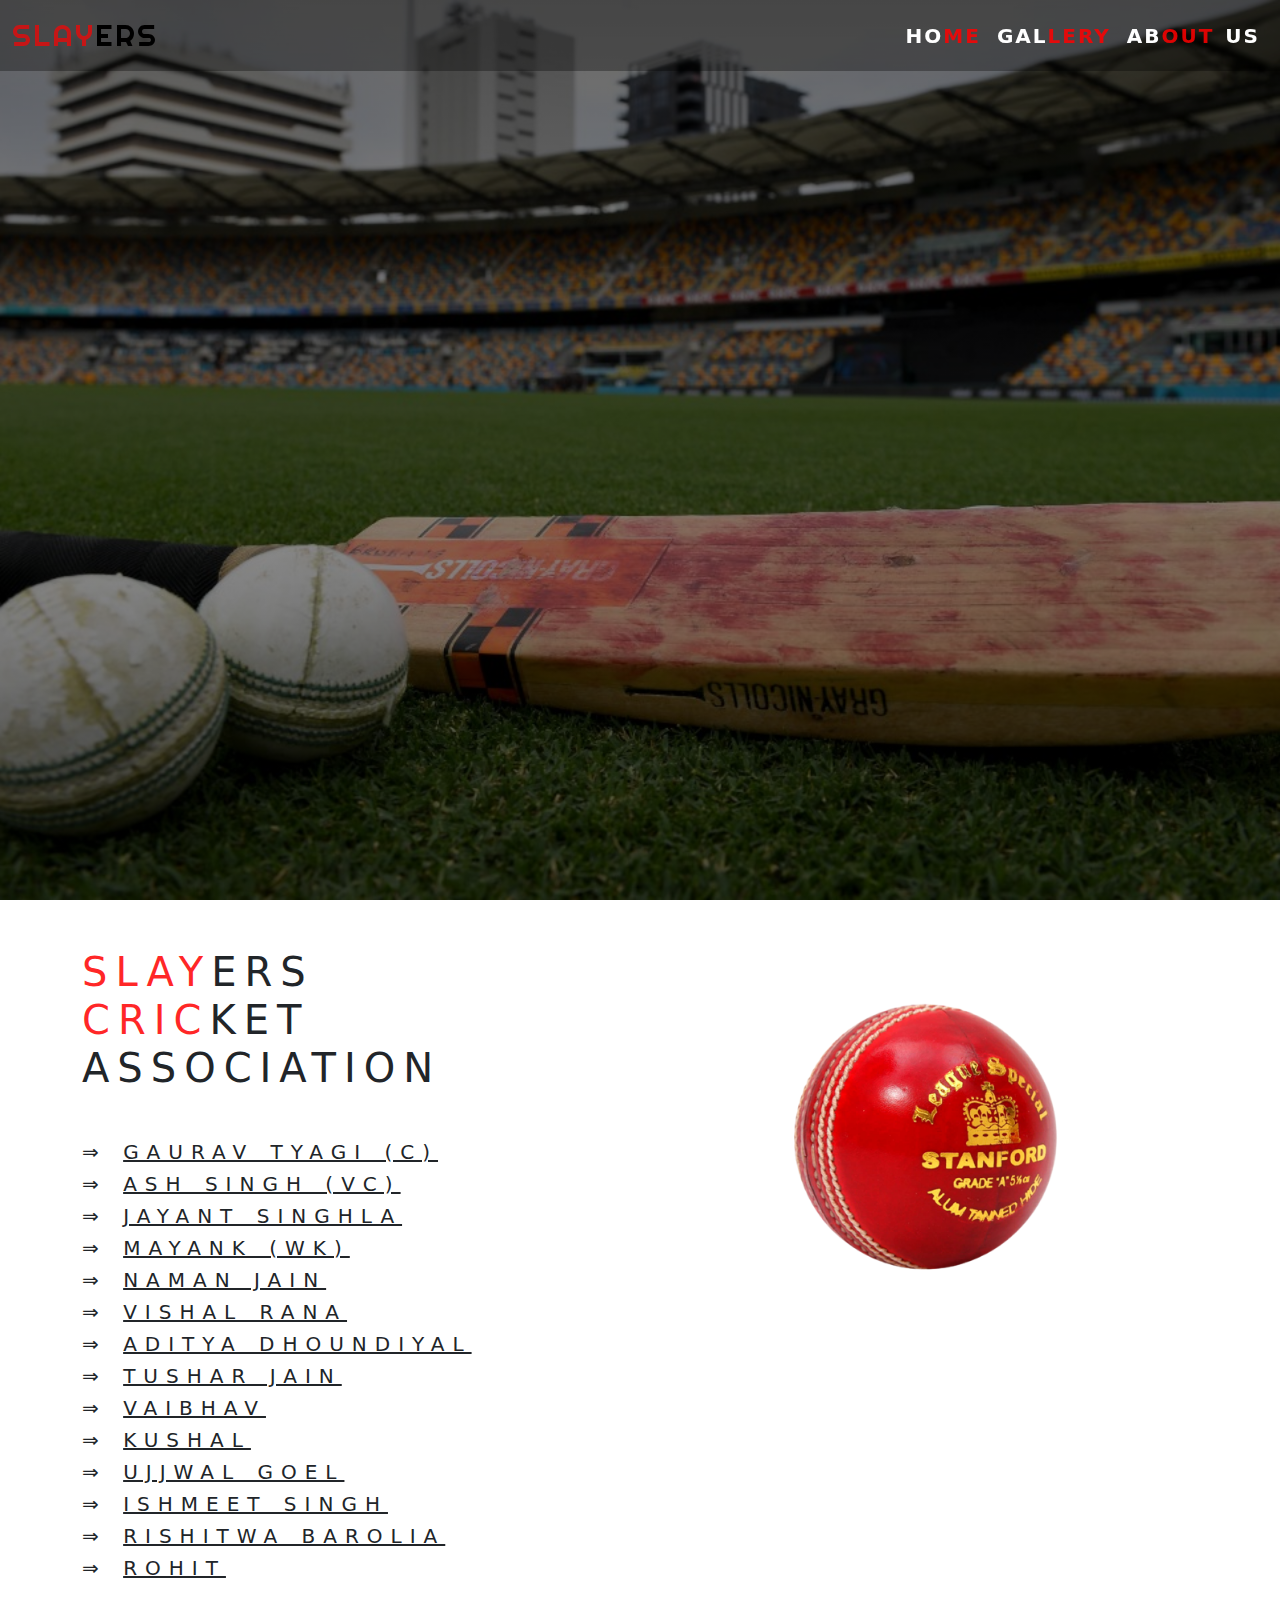
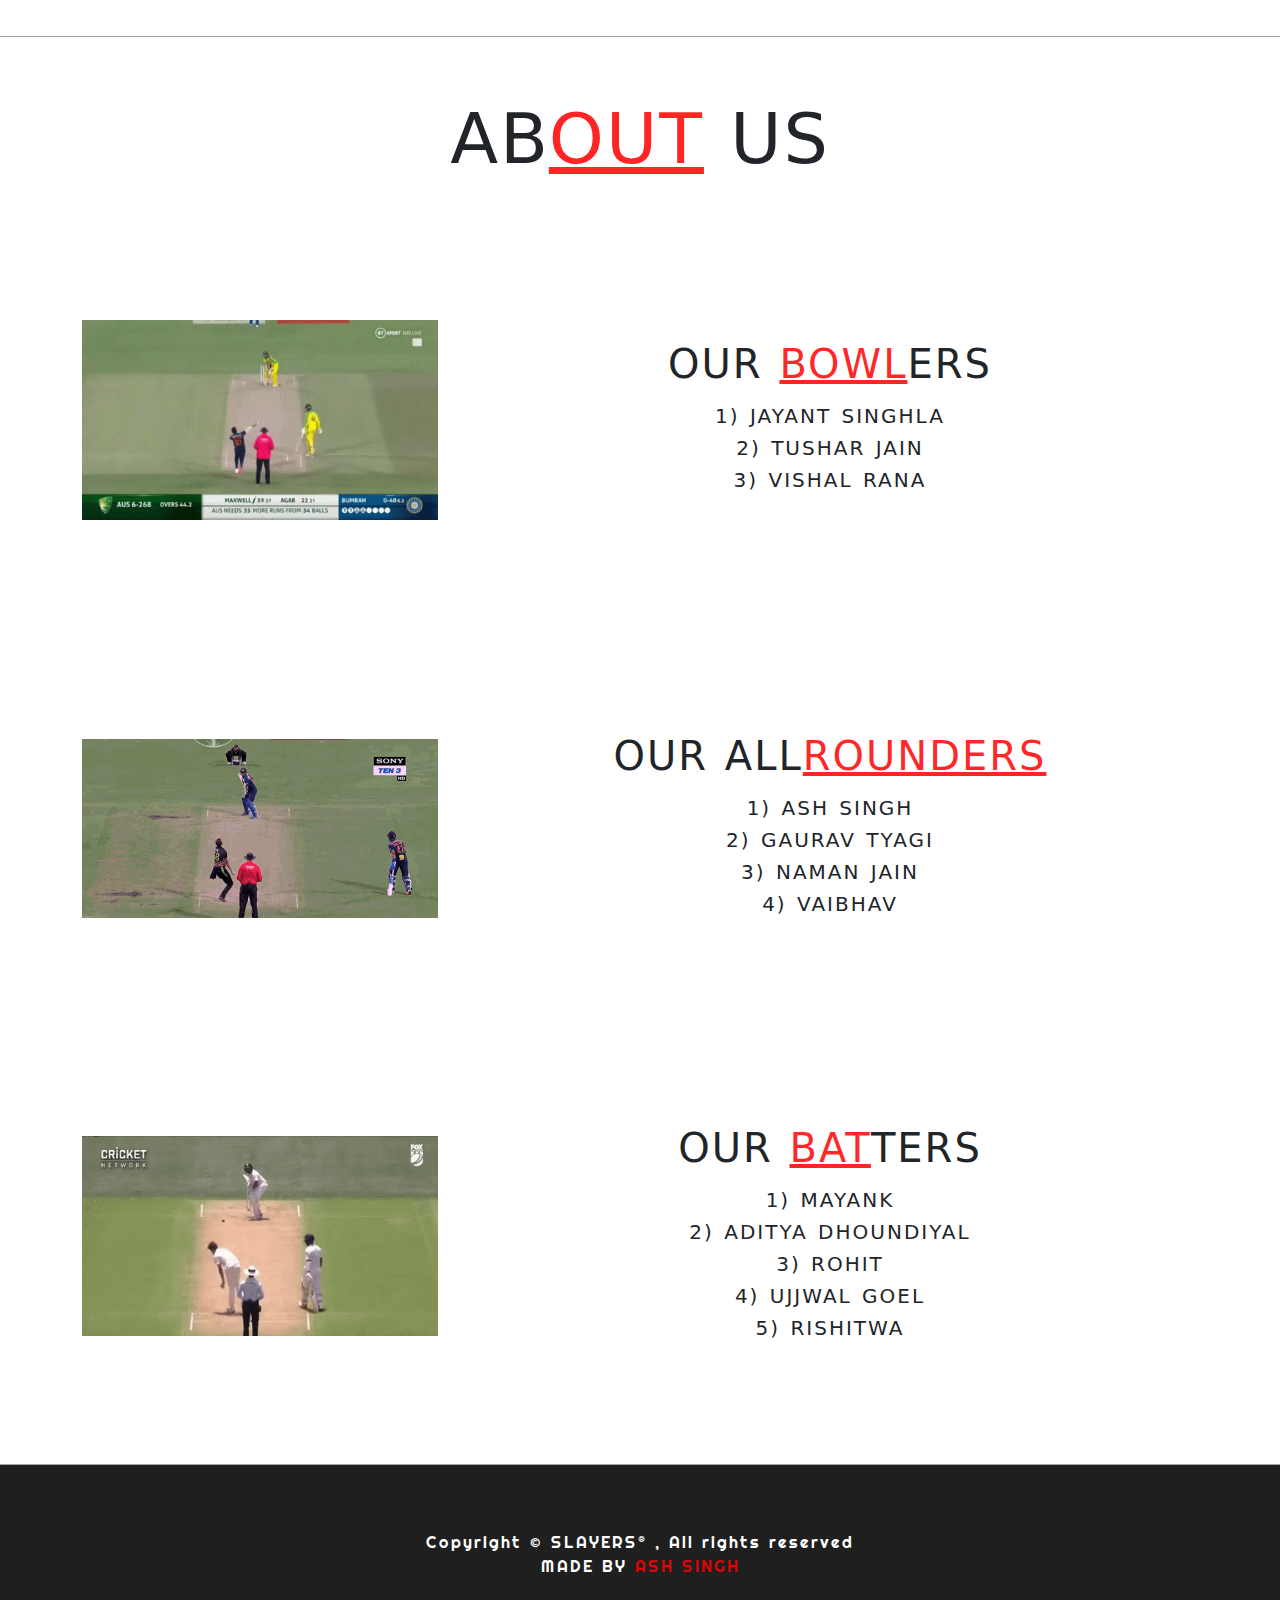
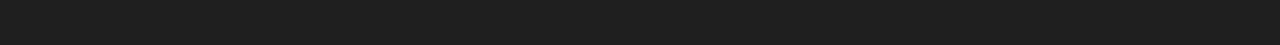
==== commit da7f94f8: "slayers" ====
--- a/index.html
+++ b/index.html
@@ -66,14 +66,14 @@
             <p class="h5 mb-2" >&rArr; <a href="https://www.instagram.com/jayantsinghla/" class="text-dark  ">JAYANT SINGHLA</a></p>
             <p class="h5 mb-2" >&rArr; <a href="https://www.instagram.com/mayank.ch0607/" class="text-dark  ">MAYANK (WK)</a></p>
             <p class="h5 mb-2" >&rArr; <a href="https://www.instagram.com/naman.jain_1/" class="text-dark  ">NAMAN JAIN</a></p>
-            <p class="h5 mb-2" >&rArr; <a href="https://www.instagram.com/ranavishal024/" class="text-dark  ">VISHAL</a></p>
-            <p class="h5 mb-2" >&rArr; <a href="https://www.instagram.com/adidh_0905/" class="text-dark   ">ADITYA </a></p>
-            <p class="h5 mb-2" >&rArr; <a href="https://www.instagram.com/tusharjain387/" class="text-dark  ">TUSHAR</a></p>
+            <p class="h5 mb-2" >&rArr; <a href="https://www.instagram.com/ranavishal024/" class="text-dark  ">VISHAL RANA</a></p>
+            <p class="h5 mb-2" >&rArr; <a href="https://www.instagram.com/adidh_0905/" class="text-dark   ">ADITYA DHOUNDIYAL</a></p>
+            <p class="h5 mb-2" >&rArr; <a href="https://www.instagram.com/tusharjain387/" class="text-dark  ">TUSHAR JAIN</a></p>
             <p class="h5 mb-2" >&rArr; <a href="https://www.instagram.com/vaibh.av2611/" class="text-dark">VAIBHAV</a></p>
             <p class="h5 mb-2" >&rArr; <a href="https://www.instagram.com/kushal_gamer/" class="text-dark  ">KUSHAL</a></p>
             <p class="h5 mb-2" >&rArr; <a href="https://www.instagram.com/ujjwalgoel9/" class="text-dark  ">UJJWAL GOEL</a></p>
             <p class="h5 mb-2" >&rArr; <a href="https://www.instagram.com/ish.meet9716/" class="text-dark  ">  ISHMEET SINGH</a></p>
-            <p class="h5 mb-2" >&rArr; <a href="https://www.instagram.com/_rishitva_/" class="text-dark  ">RISHITWA</a></p>
+            <p class="h5 mb-2" >&rArr; <a href="https://www.instagram.com/_rishitva_/" class="text-dark  ">RISHITWA BAROLIA</a></p>
             <p class="h5 mb-2" >&rArr; <a href="#" class="text-dark  " id="about">ROHIT</a></p>
           </p>
         </div>
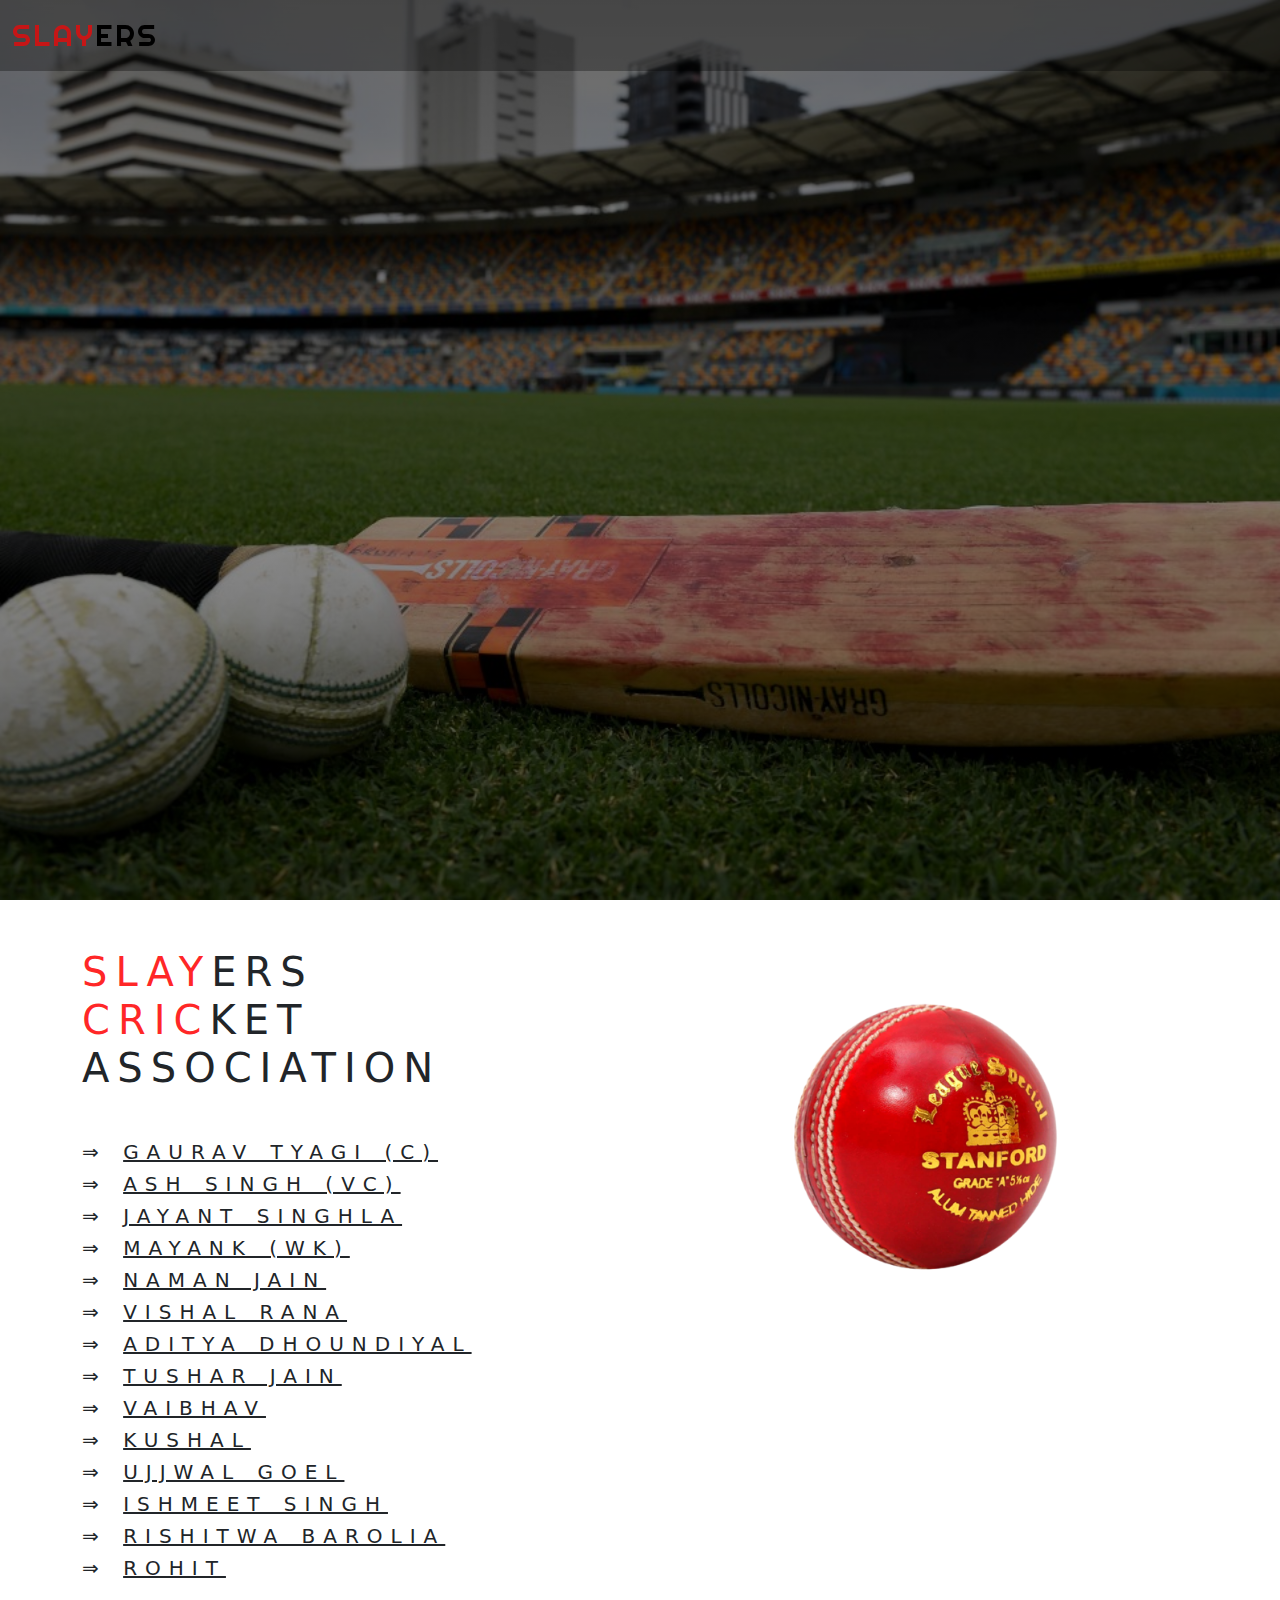
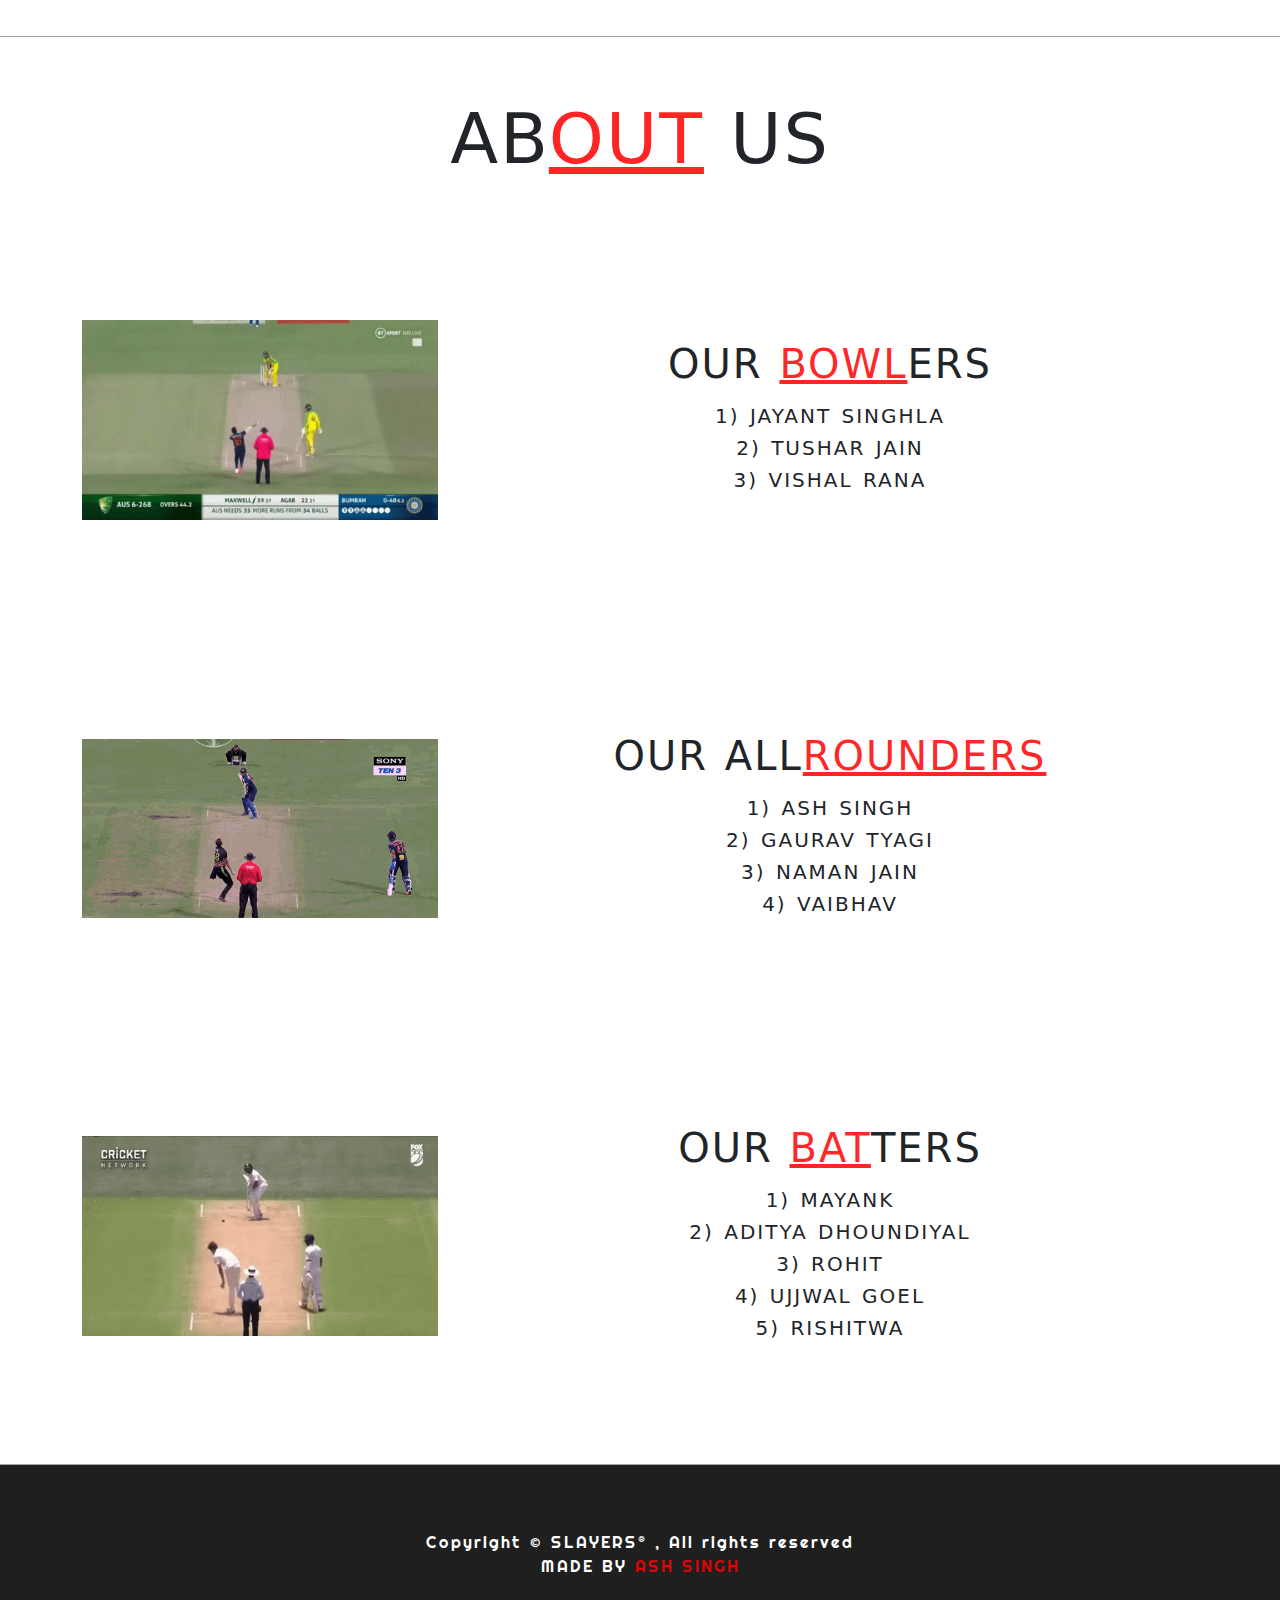
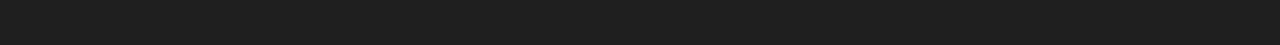
==== commit ce67ab7f: "slayers" ====
--- a/index.html
+++ b/index.html
@@ -23,22 +23,19 @@
     <!-- NAVBAR -->
 
      <div class="bg">
-      <div class="navbar navbar-expand-lg">
+      <div class="navbar">
         <div class="container-fluid me-auto">
-          <p class="navbar-brand text-black"  href="#">
+          <a class="navbar-brand text-black"  href="./index.html">
             <span class="navbar_span">SLAY</span
             ><span class="navbar_span_1">ERS</span>
+          </a>
+          <p>
+            <i class="fa-solid fa-bars" class="navbar-toggler" type="button" data-bs-toggle="collapse" data-bs-target="#abc" class="navbar-toggler-icon " style="color: red; font-size: 22px;"></i>
           </p>
-          <button class="navbar-toggler"
-            type="button"
-            data-bs-toggle="collapse"
-            data-bs-target="#abc">
-            <span class="navbar-toggler-icon"></span>
-          </button>
           <div class="collapse navbar-collapse" id="abc">
             <ul class="navbar-nav ms-auto mb-2 mb-lg-0">
                 <li class="nav-item"><a href="index.html" class="nav-link">HO<span class="links">ME</span></a></li>
-                <li class="nav-item"><a href="#" class="nav-link">GAL<span class="links">LERY</span></a></li>
+                <li class="nav-item"><a href="./gallery.html" class="nav-link">GAL<span class="links">LERY</span></a></li>
                 <li class="nav-item"><a href="#about" class="nav-link">AB<span class="links">OUT</span> US</a></li>
             </ul>
           </div>  
@@ -156,5 +153,43 @@
 
     <script src="./assests/bootstrap-5.1.3/dist/js/bootstrap.bundle.min.js"></script>
     <script src="./assests/Javascript.js"></script>
-  </body>
+  <!-- Code injected by live-server -->
+<script>
+	// <![CDATA[  <-- For SVG support
+	if ('WebSocket' in window) {
+		(function () {
+			function refreshCSS() {
+				var sheets = [].slice.call(document.getElementsByTagName("link"));
+				var head = document.getElementsByTagName("head")[0];
+				for (var i = 0; i < sheets.length; ++i) {
+					var elem = sheets[i];
+					var parent = elem.parentElement || head;
+					parent.removeChild(elem);
+					var rel = elem.rel;
+					if (elem.href && typeof rel != "string" || rel.length == 0 || rel.toLowerCase() == "stylesheet") {
+						var url = elem.href.replace(/(&|\?)_cacheOverride=\d+/, '');
+						elem.href = url + (url.indexOf('?') >= 0 ? '&' : '?') + '_cacheOverride=' + (new Date().valueOf());
+					}
+					parent.appendChild(elem);
+				}
+			}
+			var protocol = window.location.protocol === 'http:' ? 'ws://' : 'wss://';
+			var address = protocol + window.location.host + window.location.pathname + '/ws';
+			var socket = new WebSocket(address);
+			socket.onmessage = function (msg) {
+				if (msg.data == 'reload') window.location.reload();
+				else if (msg.data == 'refreshcss') refreshCSS();
+			};
+			if (sessionStorage && !sessionStorage.getItem('IsThisFirstTime_Log_From_LiveServer')) {
+				console.log('Live reload enabled.');
+				sessionStorage.setItem('IsThisFirstTime_Log_From_LiveServer', true);
+			}
+		})();
+	}
+	else {
+		console.error('Upgrade your browser. This Browser is NOT supported WebSocket for Live-Reloading.');
+	}
+	// ]]>
+</script>
+</body>
 </html>
--- a/assests/style.css
+++ b/assests/style.css
@@ -161,6 +161,8 @@
     flex-direction: column;
 }
 
+ 
+
 @media screen and (max-width: 400px) {
     .links_1{
         display: none;
@@ -181,5 +183,14 @@
     border: 1px solid rgba(0, 0, 0, 0.322);
     padding: 15px;
 }
+
+.onop{
+    text-align: center;
+}
+
+.bg{
+    background: url(./Images/bg_2.jpeg);
+    height: 100vh;
+}
     
 }
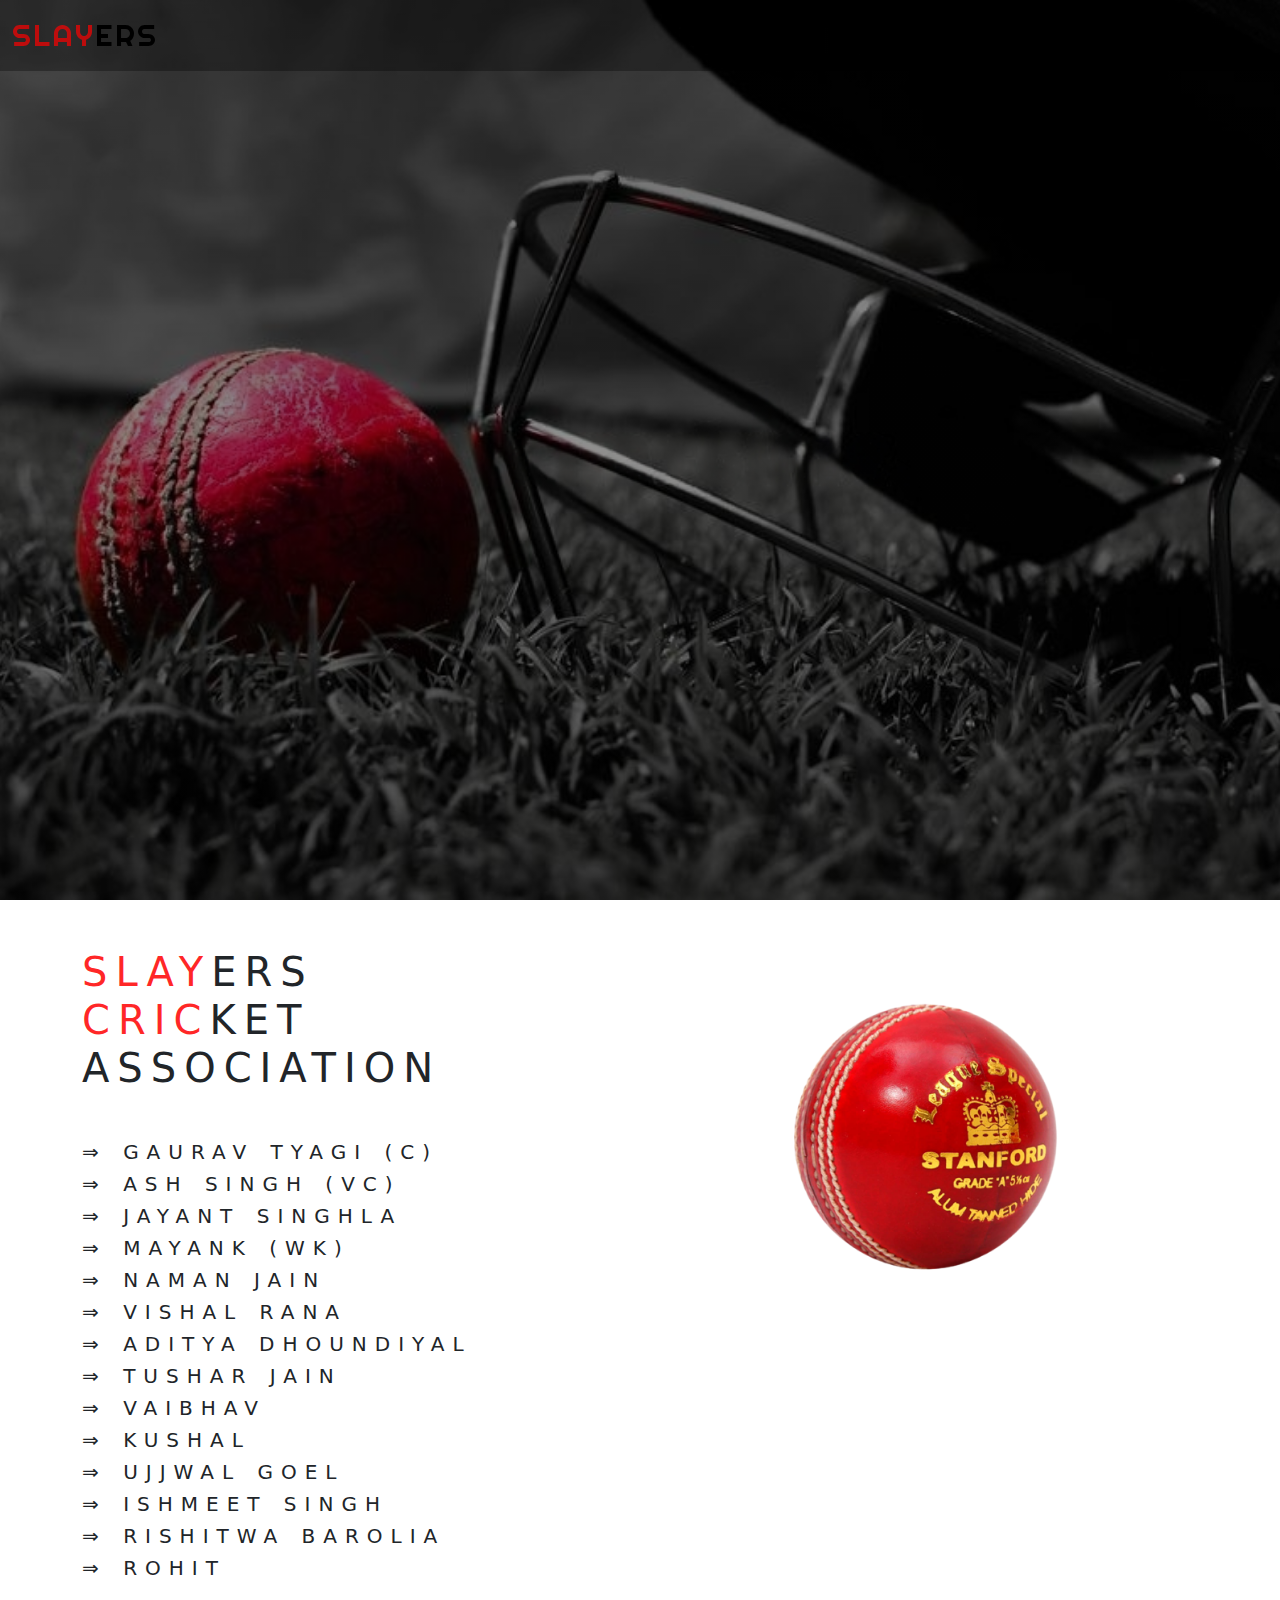
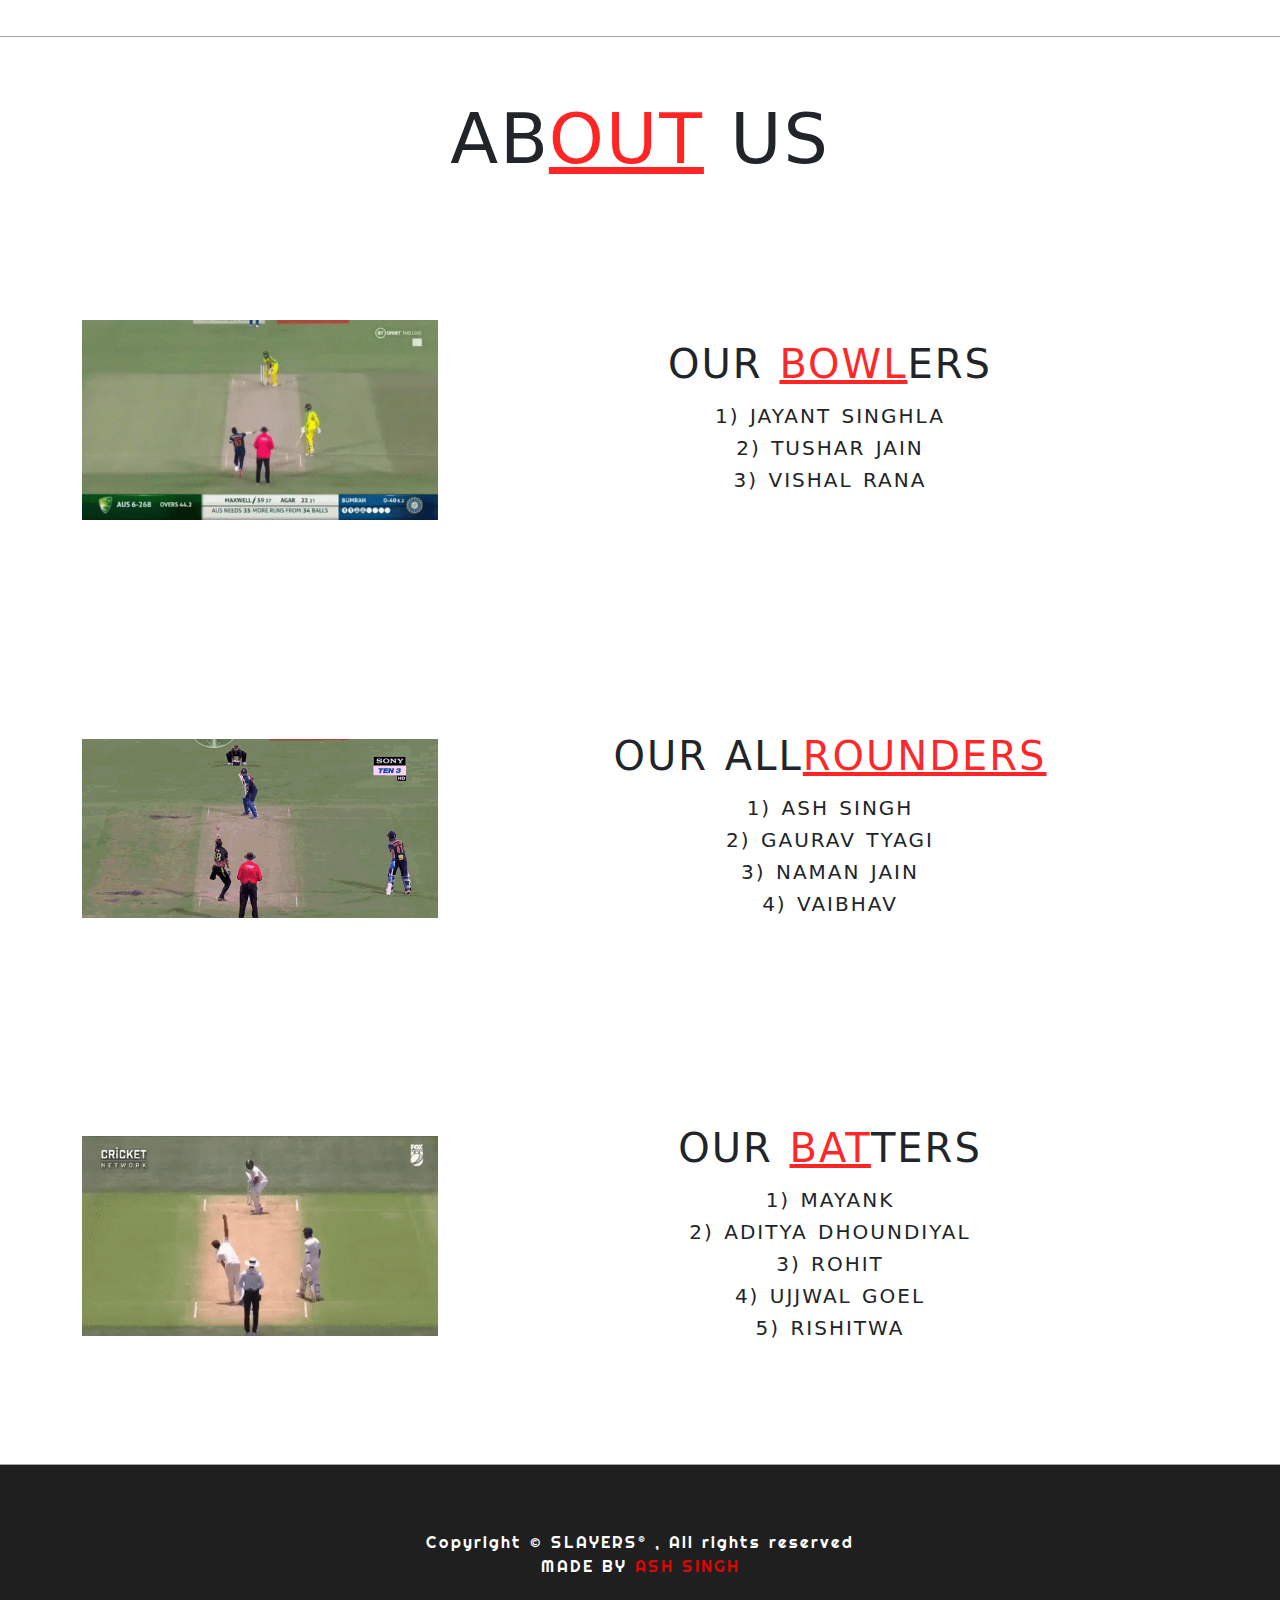
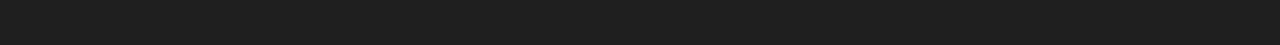
==== commit a571f960: "slayers" ====
--- a/index.html
+++ b/index.html
@@ -58,20 +58,20 @@
           <p class="h1"> ASSOCIATION </p>
 
           <p class='my-5 text-center'>
-            <p class="h5 mb-2 plane" >&rArr; <a href="https://www.instagram.com/gaurav9___/" class="text-dark  ">GAURAV TYAGI (C)</a></p>
-            <p class="h5 mb-2" >&rArr; <a href="https://www.instagram.com/_ashpreet.singh21/" class="text-dark  ">ASH SINGH (VC)</a></p>
-            <p class="h5 mb-2" >&rArr; <a href="https://www.instagram.com/jayantsinghla/" class="text-dark  ">JAYANT SINGHLA</a></p>
-            <p class="h5 mb-2" >&rArr; <a href="https://www.instagram.com/mayank.ch0607/" class="text-dark  ">MAYANK (WK)</a></p>
-            <p class="h5 mb-2" >&rArr; <a href="https://www.instagram.com/naman.jain_1/" class="text-dark  ">NAMAN JAIN</a></p>
-            <p class="h5 mb-2" >&rArr; <a href="https://www.instagram.com/ranavishal024/" class="text-dark  ">VISHAL RANA</a></p>
-            <p class="h5 mb-2" >&rArr; <a href="https://www.instagram.com/adidh_0905/" class="text-dark   ">ADITYA DHOUNDIYAL</a></p>
-            <p class="h5 mb-2" >&rArr; <a href="https://www.instagram.com/tusharjain387/" class="text-dark  ">TUSHAR JAIN</a></p>
-            <p class="h5 mb-2" >&rArr; <a href="https://www.instagram.com/vaibh.av2611/" class="text-dark">VAIBHAV</a></p>
-            <p class="h5 mb-2" >&rArr; <a href="https://www.instagram.com/kushal_gamer/" class="text-dark  ">KUSHAL</a></p>
-            <p class="h5 mb-2" >&rArr; <a href="https://www.instagram.com/ujjwalgoel9/" class="text-dark  ">UJJWAL GOEL</a></p>
-            <p class="h5 mb-2" >&rArr; <a href="https://www.instagram.com/ish.meet9716/" class="text-dark  ">  ISHMEET SINGH</a></p>
-            <p class="h5 mb-2" >&rArr; <a href="https://www.instagram.com/_rishitva_/" class="text-dark  ">RISHITWA BAROLIA</a></p>
-            <p class="h5 mb-2" >&rArr; <a href="#" class="text-dark  " id="about">ROHIT</a></p>
+            <p class="h5 mb-2 plane" >&rArr; <a href="https://www.instagram.com/gaurav9___/" class="text-dark text-decoration-none ">GAURAV TYAGI (C)</a></p>
+            <p class="h5 mb-2" >&rArr; <a href="https://www.instagram.com/_ashpreet.singh21/" class="text-dark  text-decoration-none">ASH SINGH (VC)</a></p>
+            <p class="h5 mb-2" >&rArr; <a href="https://www.instagram.com/jayantsinghla/" class="text-dark  text-decoration-none">JAYANT SINGHLA</a></p>
+            <p class="h5 mb-2" >&rArr; <a href="https://www.instagram.com/mayank.ch0607/" class="text-dark text-decoration-none ">MAYANK (WK)</a></p>
+            <p class="h5 mb-2" >&rArr; <a href="https://www.instagram.com/naman.jain_1/" class="text-dark  text-decoration-none">NAMAN JAIN</a></p>
+            <p class="h5 mb-2" >&rArr; <a href="https://www.instagram.com/ranavishal024/" class="text-dark  text-decoration-none">VISHAL RANA</a></p>
+            <p class="h5 mb-2" >&rArr; <a href="https://www.instagram.com/adidh_0905/" class="text-dark   text-decoration-none">ADITYA DHOUNDIYAL</a></p>
+            <p class="h5 mb-2" >&rArr; <a href="https://www.instagram.com/tusharjain387/" class="text-dark  text-decoration-none">TUSHAR JAIN</a></p>
+            <p class="h5 mb-2" >&rArr; <a href="https://www.instagram.com/vaibh.av2611/" class="text-dark text-decoration-none">VAIBHAV</a></p>
+            <p class="h5 mb-2" >&rArr; <a href="https://www.instagram.com/kushal_gamer/" class="text-dark  text-decoration-none">KUSHAL</a></p>
+            <p class="h5 mb-2" >&rArr; <a href="https://www.instagram.com/ujjwalgoel9/" class="text-dark text-decoration-none ">UJJWAL GOEL</a></p>
+            <p class="h5 mb-2" >&rArr; <a href="https://www.instagram.com/ish.meet9716/" class="text-dark text-decoration-none ">  ISHMEET SINGH</a></p>
+            <p class="h5 mb-2" >&rArr; <a href="https://www.instagram.com/_rishitva_/" class="text-dark  text-decoration-none">RISHITWA BAROLIA</a></p>
+            <p class="h5 mb-2" >&rArr; <a href="#" class="text-dark  text-decoration-none" id="about">ROHIT</a></p>
           </p>
         </div>
         <div class="col-12 col-lg-6 col-md-6 col-sm-12 text-center" >
--- a/assests/style.css
+++ b/assests/style.css
@@ -18,7 +18,7 @@
 }
 
 .bg{
-    background: linear-gradient(rgba(0, 0, 0, 0.600),rgba(0, 0, 0, 0.436),rgba(0, 0, 0, 0.568)) ,url(./Images/cricket-1.jpg) ;
+    background: linear-gradient(rgba(0, 0, 0, 0.600),rgba(0, 0, 0, 0.436),rgba(0, 0, 0, 0.568)) ,  url(./Images/bg_2.jpeg); ;
     height: 100vh;
     width: 100%;
     background-position: center;
@@ -188,9 +188,6 @@
     text-align: center;
 }
 
-.bg{
-    background: url(./Images/bg_2.jpeg);
-    height: 100vh;
-}
+ 
     
 }
